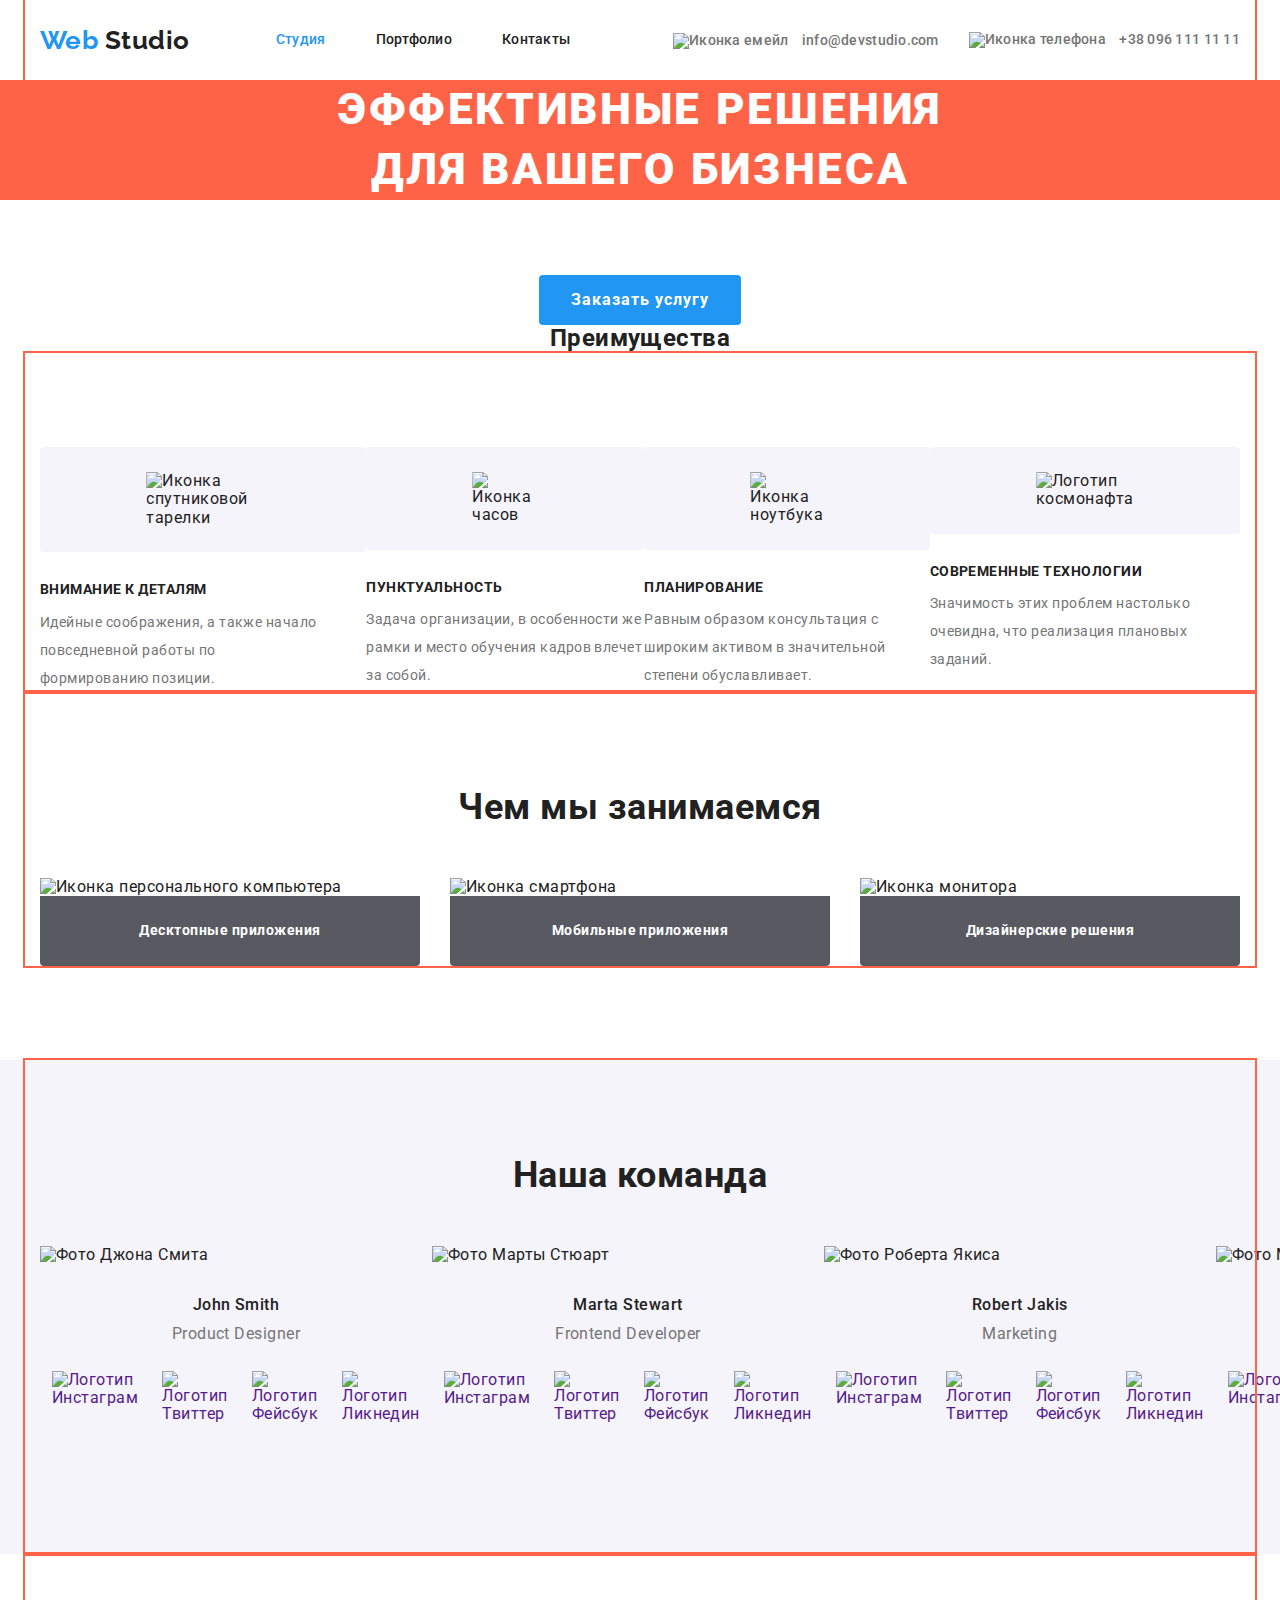
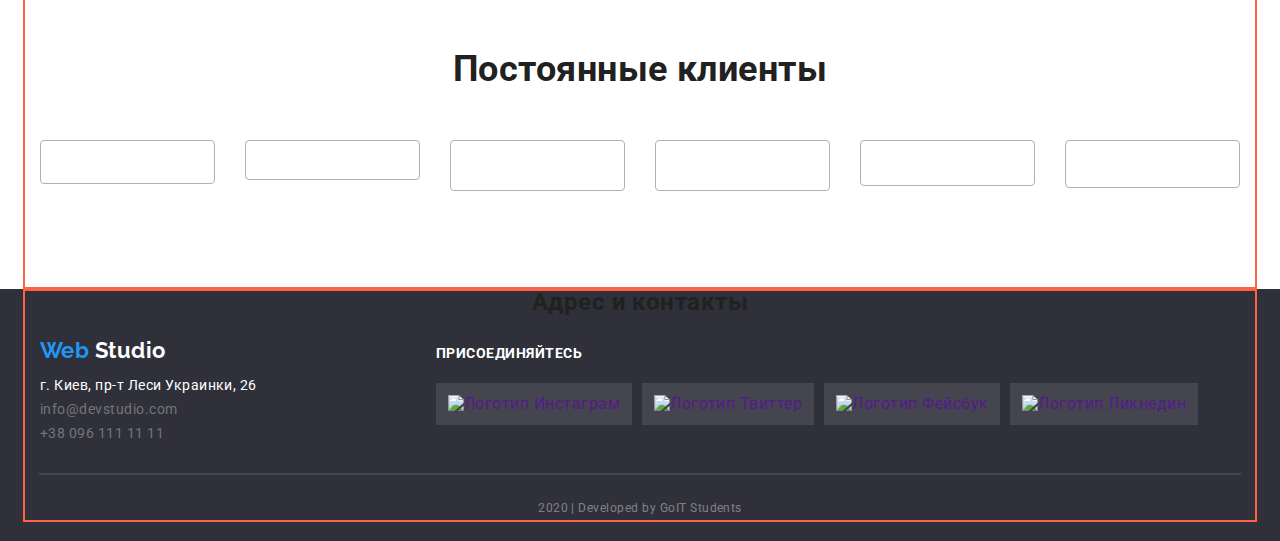
==== index.html @ 9bb1bed6 "отправил ментору на проверку" ====
<!DOCTYPE html>
<html lang="ru">
<head>
    <meta charset="UTF-8">
    <meta name="viewport" content="width=device-width, initial-scale=1.0">
    <title>Document</title>
    <link href="https://fonts.googleapis.com/css2?family=Raleway:wght@500&family=Roboto:wght@400;500;700;900&display=swap" rel="stylesheet">
    <link rel="stylesheet" href="https://cdnjs.cloudflare.com/ajax/libs/modern-normalize/0.6.0/modern-normalize.min.css">
    <link rel="stylesheet" href="./css/style.css">
</head>
<body>
    <header>
        <div class="container">
            <nav class="nav">
                <a href="./index.html"><span class="first-name">Web</span><span class="last-name"> Studio</span></a>
                <ul class="nav-link">
                    <li class="item"><a href="" class="title current">Студия</a></li>
                    <li class="item"><a href="./portfolio.html" class="title">Портфолио</a></li>
                    <li class="item"><a href="" class="title">Контакты</a></li>
                </ul>
                <ul class="nav-contacts">
                    <li class="item"><a href="mailto:info@devstudio.com" class="link"><img src="./images/mail.svg" alt="Иконка емейл" class="image"> info@devstudio.com</a></li>
                    <li class="item"><a href="tel:+380961111111" class="link"><img src="./images/phone.svg" alt="Иконка телефона" class="image"> +38 096 111 11 11</a></li>
                </ul>
            </nav>
        </div>
    </header>   
    <main>
        <section class="hero">
            <h1 class="title">Эффективные решения<br>для вашего бизнеса</h1>
            <a href="" class="link">Заказать услугу</a>
        </section>
        
        <section>
            <!--Скрытый заголовок-->
            <h2>Преимущества</h2>
            <div class="container">
                <ul class="advantages">
                    <li class="advantages-element">
                        <div class="advantages-content">
                            <img src="./images/satellite-dish.svg " alt="Иконка спутниковой тарелки">
                            <h3 class="advantages-title">Внимание к деталям</h3>
                            <p class="advantages-description">Идейные соображения, а также начало повседневной работы по формированию позиции.</p>
                        </div>
                    </li>
                    <li class="advantages-element">
                        <div class="advantages-content">
                            <img src="./images/clock.svg" alt="Иконка часов">
                            <h3 class="advantages-title">Пунктуальность</h3>
                            <p class="advantages-description">Задача организации, в особенности же рамки и место обучения кадров влечет за собой.</p>
                        </div>
                    </li>
                    <li class="advantages-element">
                        <div class="advantages-content">
                            <img src="./images/computer.svg" alt="Иконка ноутбука">
                            <h3 class="advantages-title">Планирование</h3>
                            <p class="advantages-description">Равным образом консультация с широким активом в значительной степени обуславливает.</p>
                        </div>
                    </li>
                    <li class="advantages-element">
                        <div class="advantages-content">
                            <img src="./images/cosmonaut.svg" alt="Логотип космонафта">
                            <h3 class="advantages-title">Современные технологии</h3>
                            <p class="advantages-description">Значимость этих проблем настолько очевидна, что реализация плановых заданий.</p>
                        </div>
                    </li>          
                </ul>
            </div>
        </section>
        
        <section>
            <div class="container">
                <h2 class="title-section">Чем мы занимаемся</h2>
                <ul class="benefit">
                    <li>
                        <img src="./images/desktop.png" alt="Иконка персонального компьютера" width="380">
                        <h3 class="capabilities">Десктопные приложения</h3>
                    </li>
                    <li>
                        <img src="./images/smartphone.png" alt="Иконка смартфона" width="380">
                        <h3 class="capabilities">Мобильные приложения</h3>
                    </li>
                    <li>
                        <img src="./images/display.png" alt="Иконка монитора" width="380">
                        <h3 class="capabilities">Дизайнерские решения</h3>
                    </li>
                </ul>
            </div>
            
        </section>

        <section class="team">
            <div class="container">
                <h2 class="title-section">Наша команда</h2>
                <ul class="team-flex">
                    <li>
                        <img src="./images/John.png" alt="Фото Джона Смита" width="278" class="team-photo">
                        <h3 lang="en" class="title">John Smith</h3>
                        <p lang="en">Product Designer</p>
                        <ul class="social-links">
                            <li><a href="" class="logo"><img src="./images/instagram.svg" alt="Логотип Инстаграм"></a></li>
                            <li><a href=""><img src="./images/Twitter.svg" alt="Логотип Твиттер"></a></li>
                            <li><a href=""><img src="./images/Facebook.svg" alt="Логотип Фейсбук"></a></li>
                            <li><a href=""><img src="./images/linkedin.svg" alt="Логотип Ликнедин"></a></li>
                        </ul>                
                    </li>
                    <li>
                        <img src="./images/Marta.png" alt="Фото Марты Стюарт" width="278" class="team-photo">
                        <h3 lang="en" class="title">Marta Stewart</h3>
                        <p lang="en">Frontend Developer</p>
                        <ul class="social-links">
                            <li><a href=""><img src="./images/instagram.svg" alt="Логотип Инстаграм"></a></li>
                            <li><a href=""><img src="./images/Twitter.svg" alt="Логотип Твиттер"></a></li>
                            <li><a href=""><img src="./images/Facebook.svg" alt="Логотип Фейсбук"></a></li>
                            <li><a href=""><img src="./images/linkedin.svg" alt="Логотип Ликнедин"></a></li>
                        </ul>
                    </li>
                    <li>
                        <img src="./images/Robert.png" alt="Фото Роберта Якиса" width="278" class="team-photo">
                        <h3 lang="en" class="title">Robert Jakis</h3>
                        <p lang="en">Marketing</p>
                        <ul class="social-links">
                            <li><a href=""><img src="./images/instagram.svg" alt="Логотип Инстаграм"></a></li>
                            <li><a href=""><img src="./images/Twitter.svg" alt="Логотип Твиттер"></a></li>
                            <li><a href=""><img src="./images/Facebook.svg" alt="Логотип Фейсбук"></a></li>
                            <li><a href=""><img src="./images/linkedin.svg" alt="Логотип Ликнедин"></a></li>
                        </ul>
                    </li>
                    <li>
                        <img src="./images/Martin.png" alt="Фото Мартина До" width="278" class="team-photo">
                        <h3 lang="en" class="title">Martin Doe</h3>
                        <p lang="en">UI Designer</p>
                        <ul class="social-links">
                            <li><a href=""><img src="./images/instagram.svg" alt="Логотип Инстаграм"></a></li>
                            <li><a href=""><img src="./images/Twitter.svg" alt="Логотип Твиттер"></a></li>
                            <li><a href=""><img src="./images/Facebook.svg" alt="Логотип Фейсбук"></a></li>
                            <li><a href=""><img src="./images/linkedin.svg" alt="Логотип Ликнедин"></a></li>
                        </ul>
                    </li>
                </ul>
            </div>
            
        </section>

        <section>
            <div class="container">
                <h2 class="title-section">Постоянные клиенты</h2>
                <ul class="partners">
                    <li><a href=""><img src="./images/partners/ya&co.svg" alt="" class="yaco"></a></li>
                    <li><a href=""><img src="./images/partners/tagline_co.svg" alt="" class="tagline"></a></li>
                    <li><a href=""><img src="./images/partners/company.svg" alt="" class="company"></a></li>
                    <li><a href=""><img src="./images/partners/foster_peters.svg" alt="" class="foster"></a></li>
                    <li><a href=""><img src="./images/partners/brand.svg" alt="" class="brand"></a></li>
                    <li><a href=""><img src="./images/partners/tag_line_co.svg" alt="" class="tag-line"></a></li>
                </ul>
            </div>
        </section>
    </main>

    <footer>
        <div class="container footer">
            <!--Скрытый заголовок-->
            <h2>Адрес и контакты</h2>
            <section class="footer-flex">
                <div>
                    <a href="./index.html" class="footer-logo"><span class="first-name-logo">Web</span><span class="last-name-logo"> Studio</span></a>
                    <address class="contacts">
                        <p>г. Киев, пр-т Леси Украинки, 26</p>
                        <ul>
                            <li><a href="mailto:info@devstudio.com">info@devstudio.com</a></li>
                            <li><a href="tel:+380961111111">+38 096 111 11 11</a></li>
                        </ul>         
                    </address>
                </div>

                <div>
                    <h2 class="join">присоединяйтесь</h2>
                    <ul class="social-links-footer">
                        <li class="social-logo"><a href="" class="join-link"><img src="./images/social-links-white/instagram-white.svg" alt="Логотип Инстаграм" class="join-photo"></a></li>
                        <li class="social-logo"><a href="" class="join-link"><img src="./images/social-links-white/twitter-white.svg" alt="Логотип Твиттер" class="join-photo"></a></li>
                        <li class="social-logo"><a href="" class="join-link"><img src="./images/social-links-white/facebook-white.svg" alt="Логотип Фейсбук" class="join-photo"></a></li>
                        <li class="social-logo"><a href="" class="join-link"><img src="./images/social-links-white/linkedin-white.svg" alt="Логотип Ликнедин" class="join-photo"></a></li>
                    </ul>
                </div>
                
            </section>
            <div class="line"></div>
            <p class="developers">2020 | Developed by GoIT Students</p>
        </div>
    </footer>
  
</body>
</html>
---- css/style.css ----
/* primary text color #212121 */

/* secondary color #757575 */

/* third-text-color: Hero, advantages, section H2 what we do, footer <p>, adress only <p>, social links when :hover - #FFFFFF */

/* link color #2196F3 */

/* footer adress ul li - rgba(255, 255, 255, 0.6); */

/* 2020 | Developed by GoIT Students - rgba(255, 255, 255, 0.4); */

/* bcg логотипов с раздела преимущества #F5F4FA; */

:root{
    --primary-text-color: #212121;
    --secondary-text-color: #757575;
    --third-text-color: #FFFFFF;
    --link-color: #2196F3;
    --developers-color: rgba(255, 255, 255, 0.4);
    --resources-portfolio-color: #F5F4FA;
    --benefit-capabilities-color: rgba(47, 48, 58, 0.8);
    --border-partners-company-color: #AFB1B8;
    --line-developers-color: rgba(255, 255, 255, 0.1);
    --header-line-color: #ECECEC;
}

body{
    color: var(--primary-text-color);
    background-color: var(--third-text-color);
    font-family: Roboto, sans-serif;
    letter-spacing: 0.03em;
    font-style: normal;
    font-weight: 400;
}

.container {
    margin-left: auto;
    margin-right: auto;
    width: 1230px;
    padding-left: 15px;
    padding-right: 15px;
    outline: 2px solid tomato;
  }

a{
    text-decoration: none;
}
li {
    list-style-type: none; /* Убираем маркеры */
}

/* Логотип */
span.first-name,
span.last-name{
    color: var(--link-color);
    font-family: Raleway, sans-serif;
    font-weight: 700;
    font-size: 26px;
    line-height: 1.19;
}

span.last-name{
    color: var(--primary-text-color);
    margin-right: 86px;
}

/* Верхняя панель перехода по ссылкам внутри сайта */
.nav-link{
    padding: 0;
    margin: 0;
}

.nav{
    display: flex;
    align-items: center;
} 

.nav-link{
    display: flex;
}

.nav-link .item + .item{
    margin-left: 50px;
}

.nav-link .title{
    display: block;
    padding-top: 32px;
    padding-bottom: 32px;
}

.nav-link .title,
.nav-contacts .link{
    display: inline-block;
    margin-bottom: 0px;

    color: inherit;  
    font-weight: 500;
    font-size: 14px;
    line-height: 1.14;
    letter-spacing: 0.02em;
}

.nav-link .title:hover,
.nav-link .title:focus{
    color: var(--link-color);
}

.nav-link .current{
    color: var(--link-color);
}
/* Верхняя панель отправки мейла и телефонного звонка */
.nav-contacts{
    display: flex;    
    padding: 0;
    margin: 0;
    margin-left: auto;
    align-items: center;
}

.nav-contacts .item + .item{
    display: flex;
    margin-left: 30px;
    align-items: center;
}

.nav-contacts .image{
    vertical-align: middle;
    margin-right: 10px;
}

.nav-contacts .link{
    color: var(--secondary-text-color); 
}

.nav-contacts .link:hover,
.nav-contacts .link:focus{
    color: var(--link-color);
}

/* Заглавие сайта - HERO */
.hero{
    text-align: center;
}
.hero .title{
    margin-top: 0;

    color: var(--third-text-color);
    font-weight: 900;
    font-size: 44px;
    line-height: 1.36;
    letter-spacing: 0.06em;
    text-transform: uppercase;
    background-color: tomato;
}

.hero .link{
    display: inline-block;
    margin-top: 46px;
    margin-bottom: 0px;
    padding: 10px 32px;

    background-color: var(--link-color);
    border-radius: 4px;
    color: var(--third-text-color);
    font-weight: 700;
    font-size: 16px;
    line-height: 1.88;
    letter-spacing: 0.06em;
    min-width: 200px;
}

/* Преимущества */
.advantages{
    display: flex;
    justify-content: space-between;
}

.advantages-element{
    display: flex;
    text-align: left;
    margin-top: 94px;
    margin-bottom: 0px;
}

h2, .advantages{
    padding: 0;
    margin: 0;
    text-align: center;
}

.advantages img{
    display: block;
    background-color: #F5F4FA;
    border-radius: 4px;
    min-width: 278px;
    padding: 25px 106.34px;
}

.advantages img:hover,
.advantages img:focus{
    background-color: var(--link-color);
}

.advantages-title{
    font-weight: 700;
    font-size: 14px;
    line-height: 1.14;
    text-transform: uppercase;
    margin-top: 30px;
    margin-bottom: 0px;
}

.advantages-description{
    color: var(--secondary-text-color);
    width: 278px;
    font-size: 14px;
    line-height: 2;
    margin-top: 10px;
    margin-bottom: 0px;
}

/* Чем мы занимаемся */
.benefit, .benefit h3{
    padding: 0;
    margin: 0;
}

.title-section{
    font-weight: 700;
    font-size: 36px;
    line-height: 1.17;
    padding-top: 94px;
    margin-bottom: 0px;
    margin-left: auto;
    margin-right: auto;
    text-align: center;
}

.benefit{
    display: flex;
    justify-content: space-between;
}

.benefit img{
    display: block;
    margin-top: 50px;
    margin-bottom: 0px;
}

.benefit .capabilities{
    color: var(--third-text-color);
    font-weight: 700;
    font-size: 14px;
    line-height: 1.14;
    text-align: center;
    /* text-transform: uppercase; */
    background-color: var(--benefit-capabilities-color);
    border-radius: 0px 0px 4px 4px;
    display: inline-block;
    min-width: 380px;  
    padding: 27px 88px;  
}

/* Наша команда */

/*.title-section,*/ .team ul, .team .title, .team p{
    padding: 0;
    margin: 0;
}

.team{
    margin-top: 94px;
    background-color: var(--resources-portfolio-color);
}

.team-flex{
    display: flex;
    justify-content: space-between;
}

.team .team-photo{
    margin-top: 50px;
    margin-bottom: 0px;
}

.team .title{
    font-weight: 500;
    font-size: 16px;
    line-height: 1.19;
    text-align: center;
    margin-top: 30px;
    margin-bottom: 0px;
}

.team p{
    color: var(--secondary-text-color);
    font-size: 16px;
    line-height: 1.19;
    text-align: center;
    margin-top: 10px;
    margin-bottom: 0px;
}

/* Наша команда в соц.сетях */
.social-links > li{
    margin-bottom: 118px;
}

.social-links img{
    padding: 12px;
    margin-top: 16px;
}

.social-links{
    display: flex;
    justify-content: space-evenly;
}

.social-links img:hover,
.social-links img:focus{
    background-color: var(--link-color);
}

/* Постоятнные клиенты */
.partners, .partners a{
    padding: 0;
    margin: 0;
}

.partners{
    display: flex;
    justify-content: space-between;
}

.partners img{
    border: 1px solid var(--border-partners-company-color);
    border-radius: 4px;
    min-width: 175px;
    margin-top: 50px;
    margin-bottom: 94px;
}
.partners .yaco{
    padding: 21px 65px;
}
.partners .tagline{
    padding: 19px 68px;
}
.partners .company{
    padding: 24px 71px 24.73px 63px;
}
.partners .foster{
    padding: 25px 46px 24.28px 47px;
}
.partners .brand{
    padding: 22px 58px;
}
.partners .tag-line{
    padding: 23px 43px;
}

.partners img:hover,
.partners img:focus{
    background-color: var(--link-color);
}

/* portfolio */
.resources{
    display: flex;
    justify-content: center;
    margin: 0;
    padding: 0;
    margin-top: 30px;
}

button{
    margin-right: 8px;
}

.resources button{
    font-family: Roboto;
    font-style: normal;
    font-weight: 500;
    font-size: 16px;
    line-height: 1.63;
    text-align: center;
    letter-spacing: 0.03em;
    border: 0px;
    min-width: 73px;
    padding: 6px 22px;
}

.resources button:hover,
.resources button:focus{
    color: var(--third-text-color);
}

.works{
    padding-bottom: 114px;
}

.portfolio{
    display: flex;
    flex-wrap: wrap;
    justify-content: space-between;
    padding: 0;
    margin: 0;
}

.portfolio-elements, .portfolio-elements > img{
    display: block;
} 

.portfolio{
    /* margin-top: 50px; */
    margin-top: 23px;
    margin-bottom: 0px;
}

.portfolio img{
    margin-top: 50px;
    margin-bottom: 0px;
}

.portfolio h2{
    color: var(--primary-text-color);
    font-weight: 700;
    font-size: 18px;
    line-height: 2;
    letter-spacing: 0.06em;
    text-align: left;
    margin-top: 20px;
    margin-bottom: 0px;
    padding-left: 24px;
}

.portfolio .text{
    color: var(--third-text-color);
    text-align: left;
    width: 332px;
    font-size: 18px;
    line-height: 1.56;
    padding: 0;
    margin: 0;
    padding-left: 24px;
}

.portfolio .product{
    color: var(--secondary-text-color);
    font-size: 16px;
    line-height: 1.86;
    text-align: left;
    margin-top: 4px;
    margin-bottom: 0px;
    padding-left: 24px;
}

.hidden{
    padding: 0;
    margin: 0;
    text-align: center;
}

/* footer */
.contacts > ul{
    padding: 0;
    margin: 0;
}

.footer-flex{
    display: flex;
}

footer{
    background-color: #2F303A;
    padding-bottom: 21px;
}

.container-footer{
    margin-top: 94px;
    margin-bottom: 0px;
}

.footer-logo{
    display: block;
    /* margin-top: 48px; */
    margin-top: 21px;
}

.first-name-logo,
.last-name-logo{
    color: var(--link-color);
    font-family: Raleway, sans-serif;
    font-weight: 700;
    font-size: 22px;
    line-height: 1.18;
    margin-bottom: 0px;
}

.last-name-logo{
    color: var(--third-text-color);
}

.contacts > p{
    color: var(--third-text-color);
    font-size: 14px;
    line-height: 1.71;
    font-style: normal;
    margin-top: 10px;
    margin-bottom: 0px;
}

.contacts a{
    /* display: inline-block; */
    margin-top: 9px;
    margin-bottom: 0px;

    color: var(--secondary-text-color);
    font-size: 14px;
    line-height: 1.71;
    font-style: normal;
}

.join{
    /* margin-top: 56px; */
    margin-top: 29px; 
    margin-bottom: 0px;
    margin-left: 179px;

    color: var(--third-text-color);
    font-weight: 700;
    font-size: 14px;
    line-height: 1.14;
    text-transform: uppercase;
    text-align: left;
}

.line{
    display: inline-block;
    margin-top: 28px;
    margin-left: auto;
    margin-right: auto;
    width: 1200px;
    outline: 1px solid var(--line-developers-color);
}

.developers{
    color: var(--developers-color);
    font-size: 12px;
    line-height: 2;
    text-align: center;
    margin-top: 18px;
    margin-bottom: 0;
}

.join-photo{
    padding: 12px;
    margin-top: 21px;
}

footer .join-photo:hover,
footer .join-photo:focus{
    background-color: var(--link-color);
}
/* 
.header-line{
    display: inline-block;
    border: 1px solid var(--header-line-color);
    margin-top: 33px;
} */

.social-links-footer{
    display: flex;
    margin: 0;
    margin-left: 179px;
    padding: 0;
}

.social-logo{
    margin-right: 10px;
}

.social-logo:last-child {
    margin-right: 0;
  }

.join-photo{
    background-color: var(--line-developers-color);
}
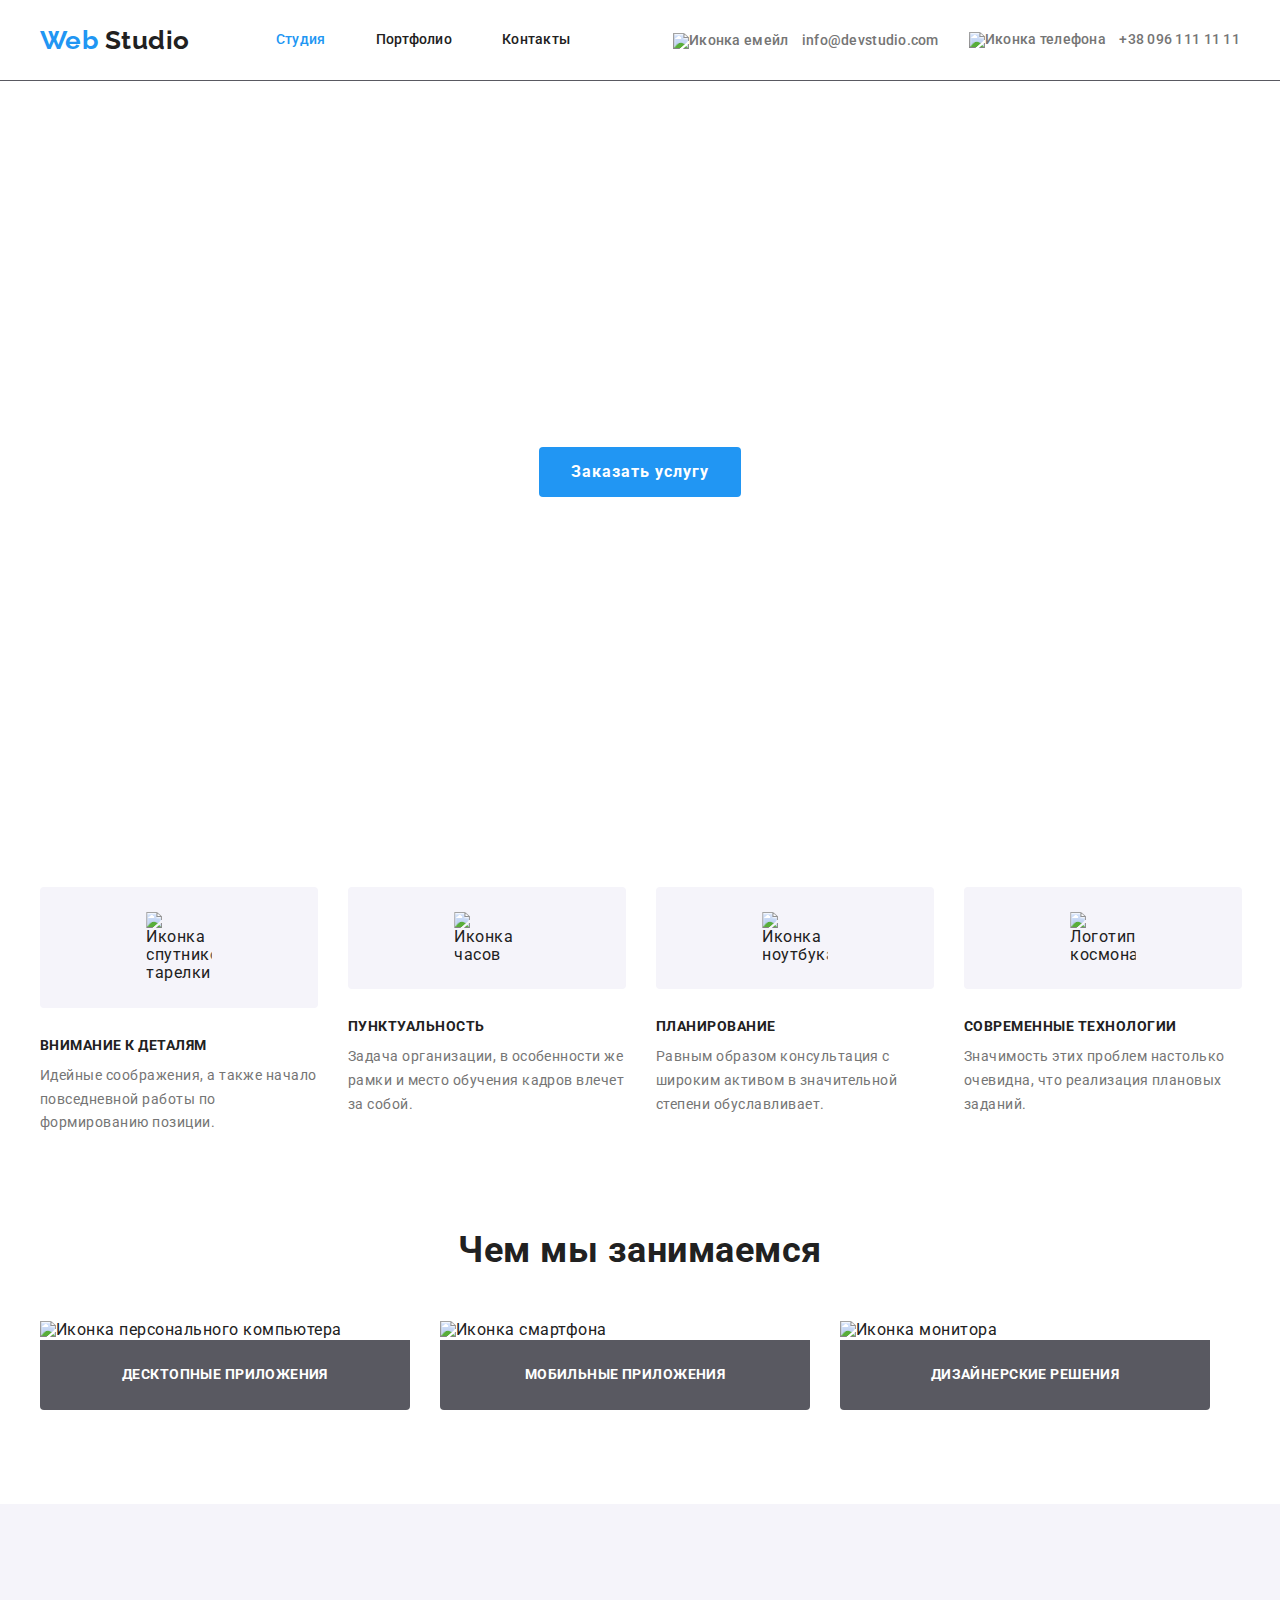
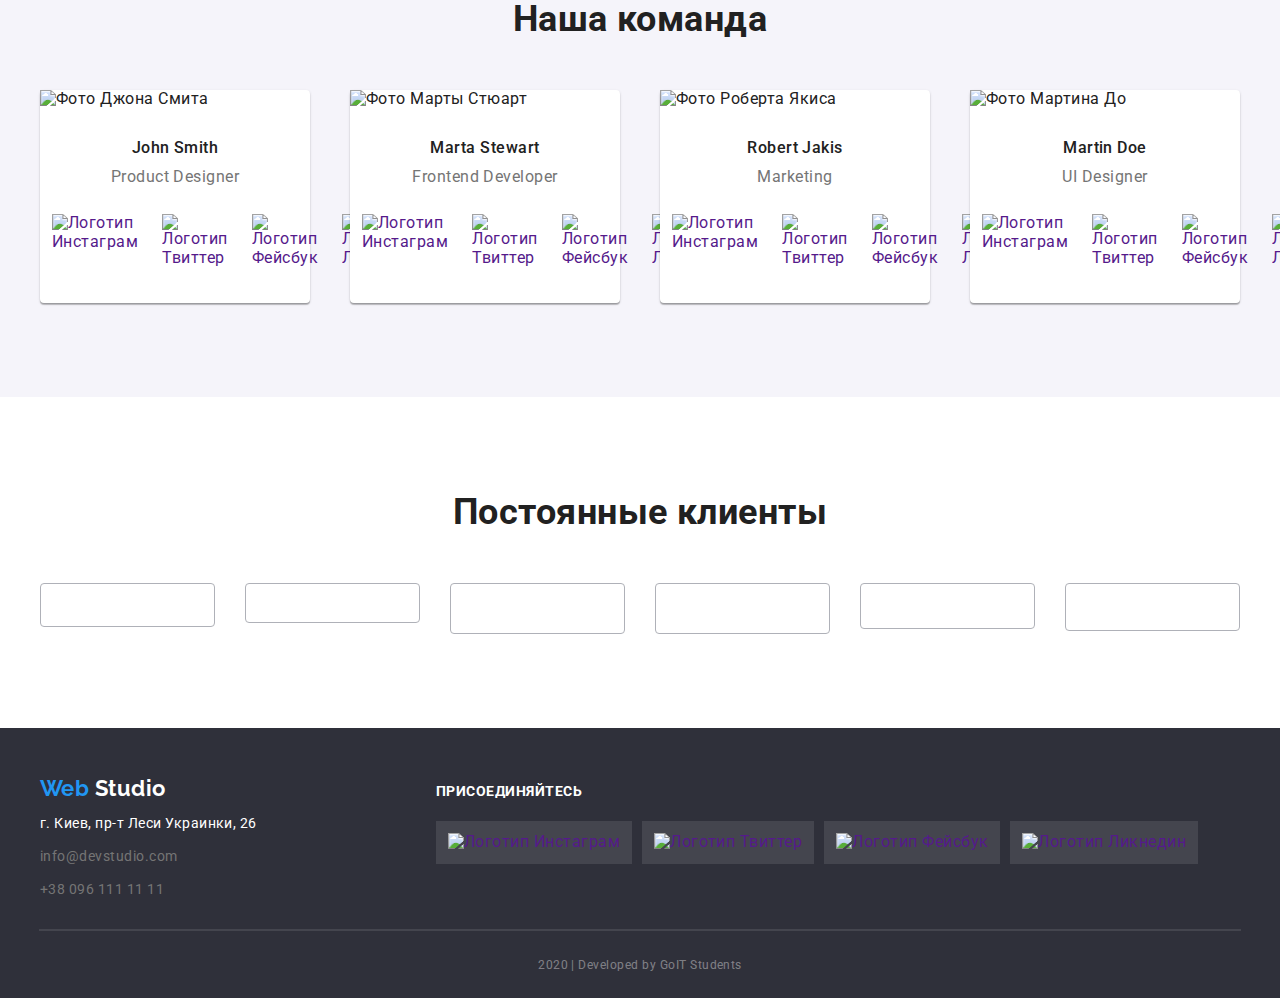
==== commit 8737f376: "немного доделал правки" ====
--- a/index.html
+++ b/index.html
@@ -12,7 +12,7 @@
     <header>
         <div class="container">
             <nav class="nav">
-                <a href="./index.html"><span class="first-name">Web</span><span class="last-name"> Studio</span></a>
+                <a href="./index.html" class="nav-logo"><span class="first-name">Web</span><span class="last-name"> Studio</span></a>
                 <ul class="nav-link">
                     <li class="item"><a href="" class="title current">Студия</a></li>
                     <li class="item"><a href="./portfolio.html" class="title">Портфолио</a></li>
@@ -27,13 +27,13 @@
     </header>   
     <main>
         <section class="hero">
-            <h1 class="title">Эффективные решения<br>для вашего бизнеса</h1>
+            <h1 class="title">Эффективные решения для вашего бизнеса</h1>
             <a href="" class="link">Заказать услугу</a>
         </section>
         
         <section>
             <!--Скрытый заголовок-->
-            <h2>Преимущества</h2>
+            <h2 class="hidden">Преимущества</h2>
             <div class="container">
                 <ul class="advantages">
                     <li class="advantages-element">
@@ -69,19 +69,19 @@
         </section>
         
         <section>
-            <div class="container">
+            <div class="container employment-section">
                 <h2 class="title-section">Чем мы занимаемся</h2>
                 <ul class="benefit">
-                    <li>
-                        <img src="./images/desktop.png" alt="Иконка персонального компьютера" width="380">
+                    <li class="benefit-item">
+                        <img src="./images/desktop.png" alt="Иконка персонального компьютера" width="370">
                         <h3 class="capabilities">Десктопные приложения</h3>
                     </li>
-                    <li>
-                        <img src="./images/smartphone.png" alt="Иконка смартфона" width="380">
+                    <li class="benefit-item">
+                        <img src="./images/smartphone.png" alt="Иконка смартфона" width="370">
                         <h3 class="capabilities">Мобильные приложения</h3>
                     </li>
-                    <li>
-                        <img src="./images/display.png" alt="Иконка монитора" width="380">
+                    <li class="benefit-item">
+                        <img src="./images/display.png" alt="Иконка монитора" width="370">
                         <h3 class="capabilities">Дизайнерские решения</h3>
                     </li>
                 </ul>
@@ -90,52 +90,52 @@
         </section>
 
         <section class="team">
-            <div class="container">
+            <div class="container employment-team">
                 <h2 class="title-section">Наша команда</h2>
                 <ul class="team-flex">
-                    <li>
-                        <img src="./images/John.png" alt="Фото Джона Смита" width="278" class="team-photo">
+                    <li class="team-flex-item">
+                        <img src="./images/John.png" alt="Фото Джона Смита" width="270" class="team-flex-photo">
                         <h3 lang="en" class="title">John Smith</h3>
                         <p lang="en">Product Designer</p>
                         <ul class="social-links">
-                            <li><a href="" class="logo"><img src="./images/instagram.svg" alt="Логотип Инстаграм"></a></li>
-                            <li><a href=""><img src="./images/Twitter.svg" alt="Логотип Твиттер"></a></li>
-                            <li><a href=""><img src="./images/Facebook.svg" alt="Логотип Фейсбук"></a></li>
-                            <li><a href=""><img src="./images/linkedin.svg" alt="Логотип Ликнедин"></a></li>
+                            <li><a href="" class="logo"><img src="./images/instagram.svg" alt="Логотип Инстаграм" class="logo-links"></a></li>
+                            <li><a href=""><img src="./images/Twitter.svg" alt="Логотип Твиттер" class="logo-links"></a></li>
+                            <li><a href=""><img src="./images/Facebook.svg" alt="Логотип Фейсбук" class="logo-links"></a></li>
+                            <li><a href=""><img src="./images/linkedin.svg" alt="Логотип Ликнедин" class="logo-links"></a></li>
                         </ul>                
                     </li>
-                    <li>
-                        <img src="./images/Marta.png" alt="Фото Марты Стюарт" width="278" class="team-photo">
+                    <li class="team-flex-item">
+                        <img src="./images/Marta.png" alt="Фото Марты Стюарт" width="270" class="team-flex-photo">
                         <h3 lang="en" class="title">Marta Stewart</h3>
                         <p lang="en">Frontend Developer</p>
                         <ul class="social-links">
-                            <li><a href=""><img src="./images/instagram.svg" alt="Логотип Инстаграм"></a></li>
-                            <li><a href=""><img src="./images/Twitter.svg" alt="Логотип Твиттер"></a></li>
-                            <li><a href=""><img src="./images/Facebook.svg" alt="Логотип Фейсбук"></a></li>
-                            <li><a href=""><img src="./images/linkedin.svg" alt="Логотип Ликнедин"></a></li>
-                        </ul>
+                            <li><a href="" class="logo"><img src="./images/instagram.svg" alt="Логотип Инстаграм" class="logo-links"></a></li>
+                            <li><a href=""><img src="./images/Twitter.svg" alt="Логотип Твиттер" class="logo-links"></a></li>
+                            <li><a href=""><img src="./images/Facebook.svg" alt="Логотип Фейсбук" class="logo-links"></a></li>
+                            <li><a href=""><img src="./images/linkedin.svg" alt="Логотип Ликнедин" class="logo-links"></a></li>
+                        </ul>           
                     </li>
-                    <li>
-                        <img src="./images/Robert.png" alt="Фото Роберта Якиса" width="278" class="team-photo">
+                    <li class="team-flex-item">
+                        <img src="./images/Robert.png" alt="Фото Роберта Якиса" width="270" class="team-flex-photo">
                         <h3 lang="en" class="title">Robert Jakis</h3>
                         <p lang="en">Marketing</p>
                         <ul class="social-links">
-                            <li><a href=""><img src="./images/instagram.svg" alt="Логотип Инстаграм"></a></li>
-                            <li><a href=""><img src="./images/Twitter.svg" alt="Логотип Твиттер"></a></li>
-                            <li><a href=""><img src="./images/Facebook.svg" alt="Логотип Фейсбук"></a></li>
-                            <li><a href=""><img src="./images/linkedin.svg" alt="Логотип Ликнедин"></a></li>
-                        </ul>
+                            <li><a href="" class="logo"><img src="./images/instagram.svg" alt="Логотип Инстаграм" class="logo-links"></a></li>
+                            <li><a href=""><img src="./images/Twitter.svg" alt="Логотип Твиттер" class="logo-links"></a></li>
+                            <li><a href=""><img src="./images/Facebook.svg" alt="Логотип Фейсбук" class="logo-links"></a></li>
+                            <li><a href=""><img src="./images/linkedin.svg" alt="Логотип Ликнедин" class="logo-links"></a></li>
+                        </ul>           
                     </li>
-                    <li>
-                        <img src="./images/Martin.png" alt="Фото Мартина До" width="278" class="team-photo">
+                    <li class="team-flex-item">
+                        <img src="./images/Martin.png" alt="Фото Мартина До" width="270" class="team-flex-photo">
                         <h3 lang="en" class="title">Martin Doe</h3>
                         <p lang="en">UI Designer</p>
                         <ul class="social-links">
-                            <li><a href=""><img src="./images/instagram.svg" alt="Логотип Инстаграм"></a></li>
-                            <li><a href=""><img src="./images/Twitter.svg" alt="Логотип Твиттер"></a></li>
-                            <li><a href=""><img src="./images/Facebook.svg" alt="Логотип Фейсбук"></a></li>
-                            <li><a href=""><img src="./images/linkedin.svg" alt="Логотип Ликнедин"></a></li>
-                        </ul>
+                            <li><a href="" class="logo" ><img src="./images/instagram.svg" alt="Логотип Инстаграм" class="logo-links"></a></li>
+                            <li><a href=""><img src="./images/Twitter.svg" alt="Логотип Твиттер" class="logo-links"></a></li>
+                            <li><a href=""><img src="./images/Facebook.svg" alt="Логотип Фейсбук" class="logo-links"></a></li>
+                            <li><a href=""><img src="./images/linkedin.svg" alt="Логотип Ликнедин" class="logo-links"></a></li>
+                        </ul>           
                     </li>
                 </ul>
             </div>
@@ -143,7 +143,7 @@
         </section>
 
         <section>
-            <div class="container">
+            <div class="container employment-partners">
                 <h2 class="title-section">Постоянные клиенты</h2>
                 <ul class="partners">
                     <li><a href=""><img src="./images/partners/ya&co.svg" alt="" class="yaco"></a></li>
@@ -160,9 +160,9 @@
     <footer>
         <div class="container footer">
             <!--Скрытый заголовок-->
-            <h2>Адрес и контакты</h2>
+            <h2 class="hidden">Адрес и контакты</h2>
             <section class="footer-flex">
-                <div>
+                <div class="footer-flex-block">
                     <a href="./index.html" class="footer-logo"><span class="first-name-logo">Web</span><span class="last-name-logo"> Studio</span></a>
                     <address class="contacts">
                         <p>г. Киев, пр-т Леси Украинки, 26</p>
@@ -173,7 +173,7 @@
                     </address>
                 </div>
 
-                <div>
+                <div class="footer-flex-block">
                     <h2 class="join">присоединяйтесь</h2>
                     <ul class="social-links-footer">
                         <li class="social-logo"><a href="" class="join-link"><img src="./images/social-links-white/instagram-white.svg" alt="Логотип Инстаграм" class="join-photo"></a></li>
--- a/css/style.css
+++ b/css/style.css
@@ -25,6 +25,16 @@
     --header-line-color: #ECECEC;
 }
 
+html {
+	box-sizing: border-box;
+}
+
+*,
+*::before,
+*::after {
+	box-sizing: inherit;
+}
+
 body{
     color: var(--primary-text-color);
     background-color: var(--third-text-color);
@@ -34,15 +44,20 @@
     font-weight: 400;
 }
 
+/*.title-section,*/ .team ul, .team .title, .team p, .logo, .join, .contacts > p{
+    padding: 0;
+    margin: 0;
+}
+
 .container {
     margin-left: auto;
     margin-right: auto;
     width: 1230px;
     padding-left: 15px;
     padding-right: 15px;
-    outline: 2px solid tomato;
-  }
-
+    /* outline: 2px solid tomato; */
+}
+  
 a{
     text-decoration: none;
 }
@@ -51,6 +66,10 @@
 }
 
 /* Логотип */
+.nav-logo{
+    margin-right: 86px;
+}
+
 span.first-name,
 span.last-name{
     color: var(--link-color);
@@ -62,10 +81,14 @@
 
 span.last-name{
     color: var(--primary-text-color);
-    margin-right: 86px;
 }
 
 /* Верхняя панель перехода по ссылкам внутри сайта */
+header{
+    border-bottom: 1px solid var(--benefit-capabilities-color);
+
+}
+
 .nav-link{
     padding: 0;
     margin: 0;
@@ -141,10 +164,18 @@
 
 /* Заглавие сайта - HERO */
 .hero{
+    padding-top: 200px;
+    padding-bottom: 296px;
     text-align: center;
 }
 .hero .title{
-    margin-top: 0;
+    margin: 0;
+    margin-bottom: 46px;
+
+    margin-left: auto;
+    margin-right: auto;
+    width: 646px;
+    align-content: center;
 
     color: var(--third-text-color);
     font-weight: 900;
@@ -152,12 +183,11 @@
     line-height: 1.36;
     letter-spacing: 0.06em;
     text-transform: uppercase;
-    background-color: tomato;
+    /* background-color: tomato; */
 }
 
 .hero .link{
     display: inline-block;
-    margin-top: 46px;
     margin-bottom: 0px;
     padding: 10px 32px;
 
@@ -173,28 +203,32 @@
 
 /* Преимущества */
 .advantages{
-    display: flex;
-    justify-content: space-between;
-}
-
-.advantages-element{
-    display: flex;
+    padding: 0;
+    margin: 0;
+    display: flex;
+    padding-top: 94px;
+}
+
+.advantages-element, .benefit-item{
     text-align: left;
-    margin-top: 94px;
-    margin-bottom: 0px;
+    /* padding: 0; */
+    margin-right: 30px;
+}
+
+.advantages-element:last-child, .benefit-item:last-child{
+    margin-right: 0px;
 }
 
 h2, .advantages{
-    padding: 0;
-    margin: 0;
     text-align: center;
 }
 
 .advantages img{
     display: block;
-    background-color: #F5F4FA;
+    margin-bottom: 30px;
+    background-color: var(--resources-portfolio-color);
     border-radius: 4px;
-    min-width: 278px;
+    max-width: 278px;
     padding: 25px 106.34px;
 }
 
@@ -208,115 +242,149 @@
     font-size: 14px;
     line-height: 1.14;
     text-transform: uppercase;
-    margin-top: 30px;
-    margin-bottom: 0px;
+    margin: 0;
+    margin-bottom: 10px;
 }
 
 .advantages-description{
+    margin: 0;
     color: var(--secondary-text-color);
     width: 278px;
     font-size: 14px;
-    line-height: 2;
-    margin-top: 10px;
+    line-height: 1.7;
     margin-bottom: 0px;
 }
 
 /* Чем мы занимаемся */
-.benefit, .benefit h3{
-    padding: 0;
-    margin: 0;
+.employment{
+    padding-top: 94px;
+    padding-bottom: 94px;
+    margin-bottom: 94px;
 }
 
 .title-section{
+    margin: 0;
+    margin-bottom: 50px;
+    margin-left: auto;
+    margin-right: auto;
+
     font-weight: 700;
     font-size: 36px;
     line-height: 1.17;
+    text-align: center;
+}
+
+.benefit, .capabilities{
+    padding: 0;
+    margin: 0;
+}
+
+.benefit{
+    display: flex;
+    /* justify-content: space-between; */
+}
+
+.employment-section{
     padding-top: 94px;
-    margin-bottom: 0px;
-    margin-left: auto;
-    margin-right: auto;
-    text-align: center;
-}
-
-.benefit{
-    display: flex;
-    justify-content: space-between;
-}
-
-.benefit img{
-    display: block;
-    margin-top: 50px;
-    margin-bottom: 0px;
-}
-
-.benefit .capabilities{
+    padding-bottom: 94px;
+    /* margin-bottom: 94px; */
+}
+
+.benefit-item img{
+    display: block;
+    margin-bottom: 0px;
+    /* min-width: auto; */
+}
+
+.benefit-item .capabilities{
+    display: block;
+    padding: 27px 82px;
+    
     color: var(--third-text-color);
     font-weight: 700;
     font-size: 14px;
     line-height: 1.14;
-    text-align: center;
-    /* text-transform: uppercase; */
+    height: 70px;
+    text-align: center;
+    text-transform: uppercase;
     background-color: var(--benefit-capabilities-color);
     border-radius: 0px 0px 4px 4px;
-    display: inline-block;
-    min-width: 380px;  
-    padding: 27px 88px;  
+/* 
+    max-width: 380px; */
+    
+    letter-spacing: 0.03em;
 }
 
 /* Наша команда */
 
-/*.title-section,*/ .team ul, .team .title, .team p{
-    padding: 0;
-    margin: 0;
-}
-
 .team{
-    margin-top: 94px;
     background-color: var(--resources-portfolio-color);
 }
 
+.logo-links{
+    padding: 12px;
+}
+
+.employment-team{
+    padding-top: 94px;
+    padding-bottom: 94px;
+}
+
+
 .team-flex{
     display: flex;
     justify-content: space-between;
-}
-
-.team .team-photo{
-    margin-top: 50px;
-    margin-bottom: 0px;
-}
-
-.team .title{
+    max-width: auto;
+}
+
+.team-flex-item{
+    background-color: var(--third-text-color);
+    box-shadow: 0px 2px 1px rgba(0, 0, 0, 0.2), 0px 1px 1px rgba(0, 0, 0, 0.14), 0px 1px 3px rgba(0, 0, 0, 0.12);
+    border-radius: 4px;
+    padding-bottom: 24px;
+    max-width: 270px;
+}
+
+.team-flex-photo{
+    margin-bottom: 30px;
+}
+
+.team-flex .title{
     font-weight: 500;
     font-size: 16px;
     line-height: 1.19;
     text-align: center;
-    margin-top: 30px;
-    margin-bottom: 0px;
-}
-
-.team p{
+    margin-bottom: 10px;
+}
+
+.team-flex-item p{
     color: var(--secondary-text-color);
     font-size: 16px;
     line-height: 1.19;
     text-align: center;
-    margin-top: 10px;
-    margin-bottom: 0px;
+    margin-bottom: 16px;
 }
 
 /* Наша команда в соц.сетях */
-.social-links > li{
-    margin-bottom: 118px;
-}
-
+/* .social-links{
+    margin-top: 16px;
+} */
 .social-links img{
-    padding: 12px;
-    margin-top: 16px;
+    display: block;
 }
 
 .social-links{
     display: flex;
     justify-content: space-evenly;
 }
+
+.logo{
+    display: block;
+}
+
+/* .social-links > li{
+    padding-bottom: 16px;
+} */
 
 .social-links img:hover,
 .social-links img:focus{
@@ -324,6 +392,11 @@
 }
 
 /* Постоятнные клиенты */
+.employment-partners{
+    padding-top: 94px;
+    margin-bottom: 94px;
+}
+
 .partners, .partners a{
     padding: 0;
     margin: 0;
@@ -332,32 +405,44 @@
 .partners{
     display: flex;
     justify-content: space-between;
+    /* padding-bottom: 94px; */
 }
 
 .partners img{
     border: 1px solid var(--border-partners-company-color);
     border-radius: 4px;
     min-width: 175px;
-    margin-top: 50px;
-    margin-bottom: 94px;
-}
+    /* margin-top: 50px;
+    margin-bottom: 94px; */
+}
+
+.partners .href{
+    display: block;
+}
+
 .partners .yaco{
     padding: 21px 65px;
+    display: block;
 }
 .partners .tagline{
     padding: 19px 68px;
+    display: block;
 }
 .partners .company{
     padding: 24px 71px 24.73px 63px;
+    display: block;
 }
 .partners .foster{
     padding: 25px 46px 24.28px 47px;
+    display: block;
 }
 .partners .brand{
     padding: 22px 58px;
+    display: block;
 }
 .partners .tag-line{
     padding: 23px 43px;
+    display: block;
 }
 
 .partners img:hover,
@@ -371,7 +456,7 @@
     justify-content: center;
     margin: 0;
     padding: 0;
-    margin-top: 30px;
+    margin-top: 93px;
 }
 
 button{
@@ -397,29 +482,33 @@
 }
 
 .works{
+    padding-top: 50px;
     padding-bottom: 114px;
 }
 
 .portfolio{
     display: flex;
     flex-wrap: wrap;
-    justify-content: space-between;
-    padding: 0;
-    margin: 0;
+    /* justify-content: space-between; */
+    padding: 0;
+    margin: 0;
+}
+.portfolio-links{
+    width: calc((100% - 30px * 2) / 3);
+    margin-right: 30px;
+    margin-top: 50px;
+}
+
+.portfolio-links:nth-child(3n){
+    margin-right: 0px;
 }
 
 .portfolio-elements, .portfolio-elements > img{
     display: block;
+    margin-right: 0px;
 } 
 
-.portfolio{
-    /* margin-top: 50px; */
-    margin-top: 23px;
-    margin-bottom: 0px;
-}
-
 .portfolio img{
-    margin-top: 50px;
     margin-bottom: 0px;
 }
 
@@ -436,6 +525,7 @@
 }
 
 .portfolio .text{
+    display: none;
     color: var(--third-text-color);
     text-align: left;
     width: 332px;
@@ -457,6 +547,7 @@
 }
 
 .hidden{
+    display: none;
     padding: 0;
     margin: 0;
     text-align: center;
@@ -470,6 +561,10 @@
 
 .footer-flex{
     display: flex;
+}
+
+.footer-flex-block{
+    margin-top: 48px;
 }
 
 footer{
@@ -478,14 +573,13 @@
 }
 
 .container-footer{
-    margin-top: 94px;
+    /* margin-top: 94px; */
     margin-bottom: 0px;
 }
 
 .footer-logo{
     display: block;
-    /* margin-top: 48px; */
-    margin-top: 21px;
+    margin-bottom: 10px;
 }
 
 .first-name-logo,
@@ -495,7 +589,6 @@
     font-weight: 700;
     font-size: 22px;
     line-height: 1.18;
-    margin-bottom: 0px;
 }
 
 .last-name-logo{
@@ -503,18 +596,19 @@
 }
 
 .contacts > p{
+    margin-bottom: 9px;
+
     color: var(--third-text-color);
     font-size: 14px;
     line-height: 1.71;
     font-style: normal;
-    margin-top: 10px;
-    margin-bottom: 0px;
-}
+}
+
 
 .contacts a{
-    /* display: inline-block; */
-    margin-top: 9px;
-    margin-bottom: 0px;
+    display: block;
+    margin-top: 0px;
+    /* margin-bottom: 9px; */
 
     color: var(--secondary-text-color);
     font-size: 14px;
@@ -522,9 +616,12 @@
     font-style: normal;
 }
 
+.contacts li:first-child{
+    margin-bottom: 9px;
+}
+
 .join{
-    /* margin-top: 56px; */
-    margin-top: 29px; 
+    padding-top: 8px;
     margin-bottom: 0px;
     margin-left: 179px;
 
@@ -555,8 +652,10 @@
 }
 
 .join-photo{
+    display: block;
     padding: 12px;
     margin-top: 21px;
+    background-color: var(--line-developers-color);
 }
 
 footer .join-photo:hover,
@@ -573,18 +672,19 @@
 .social-links-footer{
     display: flex;
     margin: 0;
+    padding: 0;
     margin-left: 179px;
-    padding: 0;
 }
 
 .social-logo{
+    display: block;
     margin-right: 10px;
 }
 
 .social-logo:last-child {
     margin-right: 0;
   }
-
-.join-photo{
-    background-color: var(--line-developers-color);
-}+/* 
+  .join-link{
+      display: block;
+  } */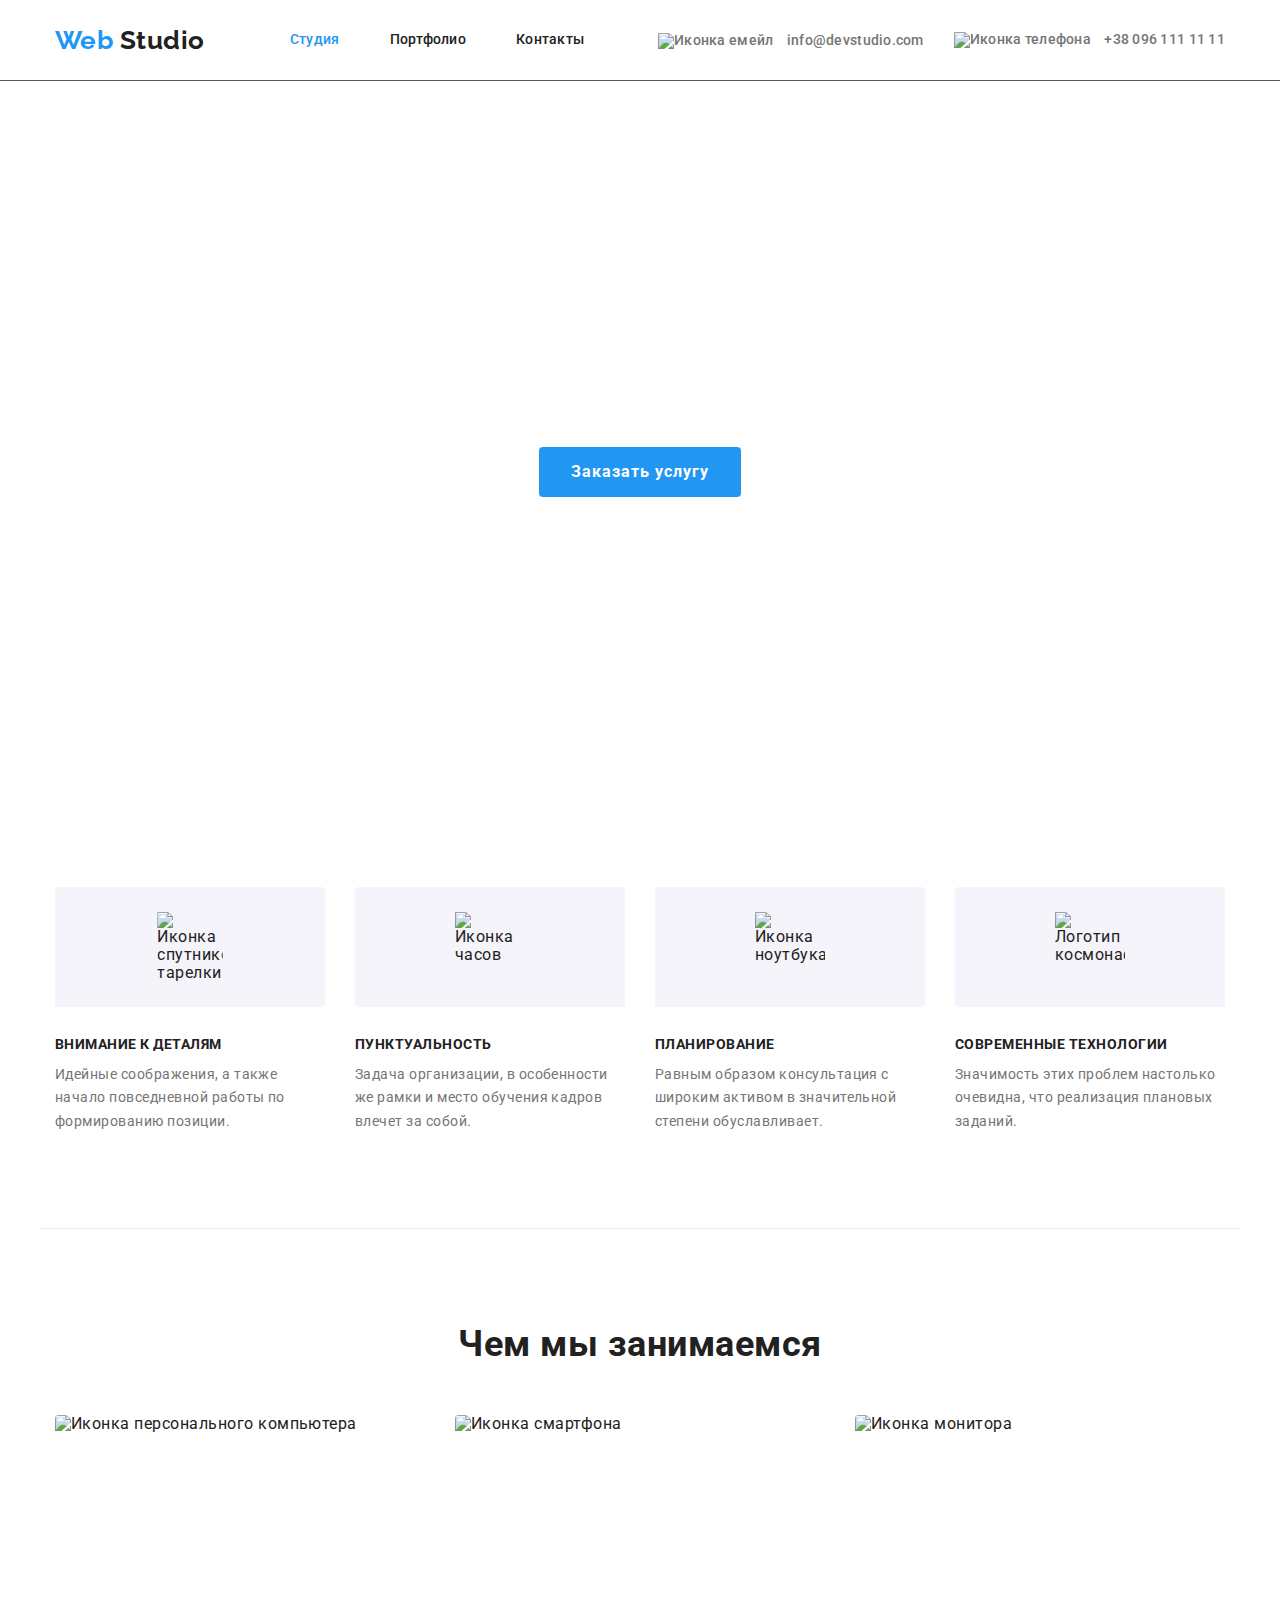
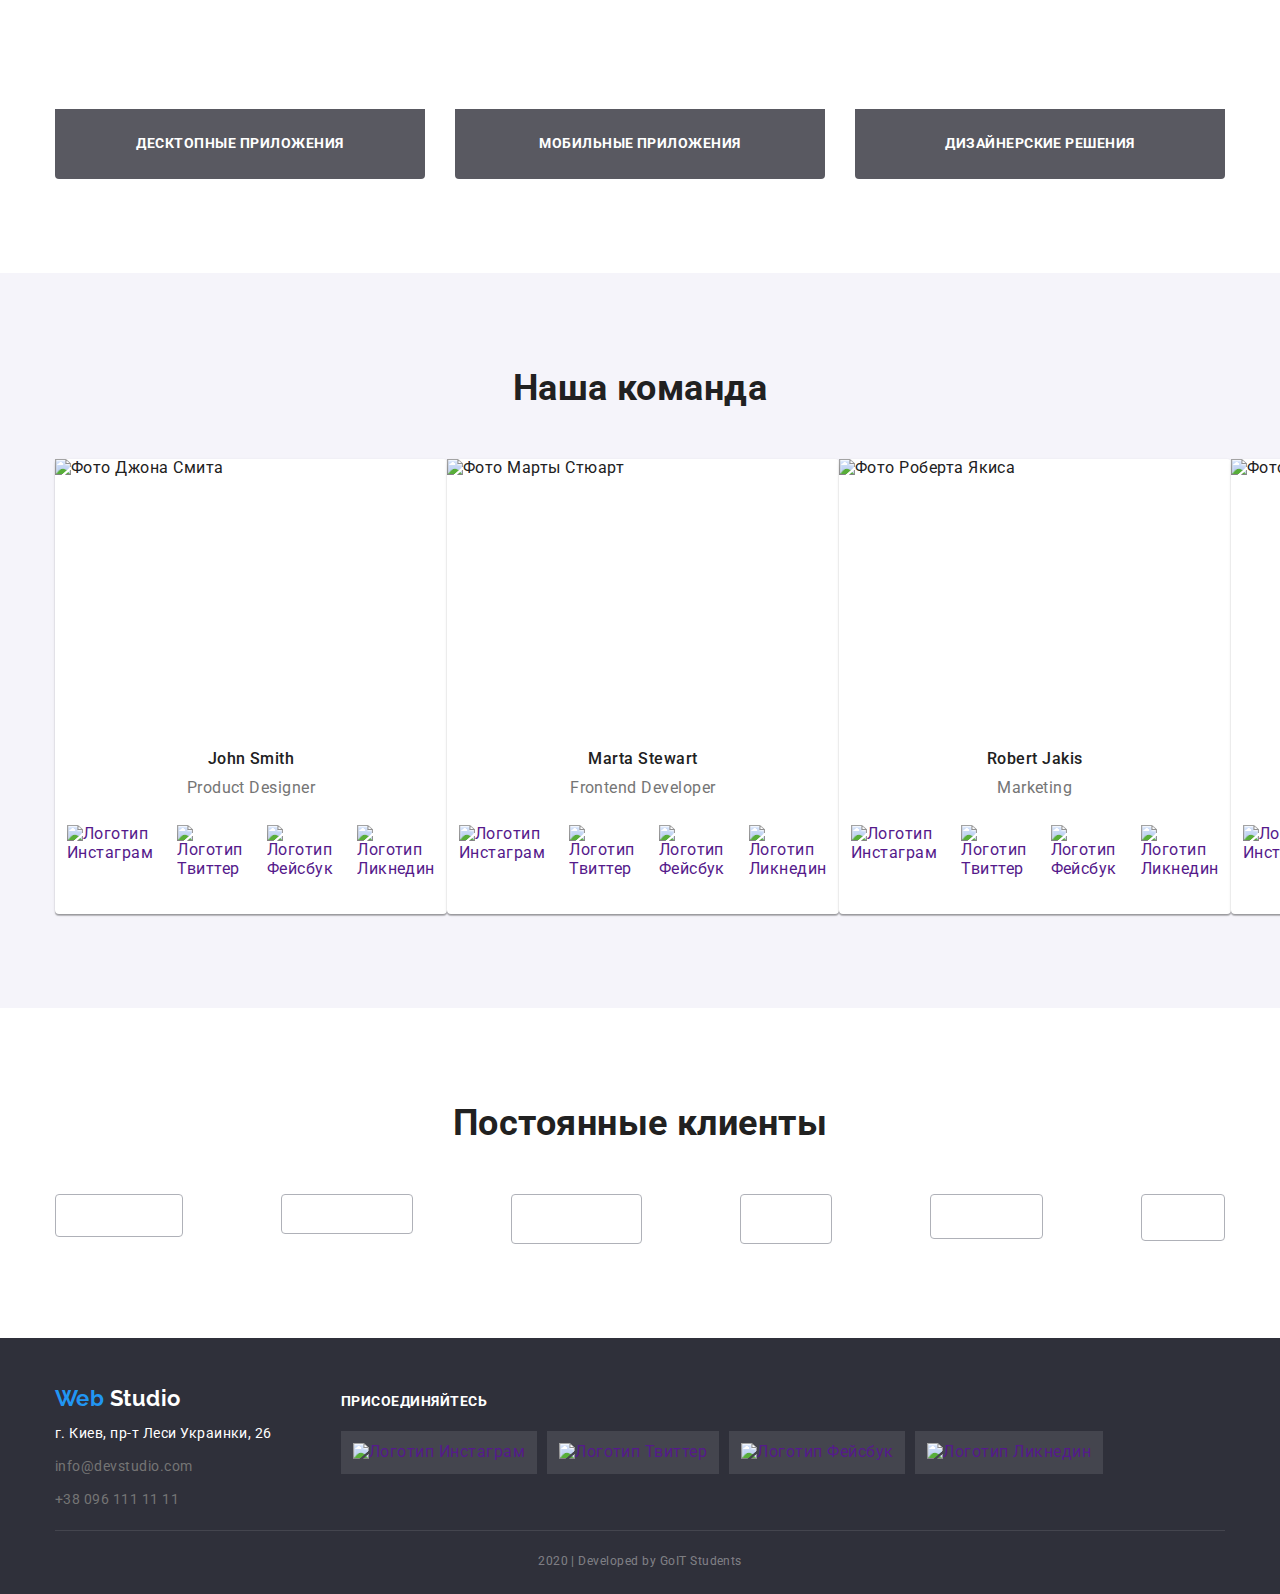
==== commit ab5f7e16: "внесены правки, кроме отдельного 1 случая в портфолио" ====
--- a/index.html
+++ b/index.html
@@ -38,28 +38,28 @@
                 <ul class="advantages">
                     <li class="advantages-element">
                         <div class="advantages-content">
-                            <img src="./images/satellite-dish.svg " alt="Иконка спутниковой тарелки">
+                            <img src="./images/satellite-dish.svg " alt="Иконка спутниковой тарелки" class="satellite-dish">
                             <h3 class="advantages-title">Внимание к деталям</h3>
                             <p class="advantages-description">Идейные соображения, а также начало повседневной работы по формированию позиции.</p>
                         </div>
                     </li>
                     <li class="advantages-element">
                         <div class="advantages-content">
-                            <img src="./images/clock.svg" alt="Иконка часов">
+                            <img src="./images/clock.svg" alt="Иконка часов" class="clock">
                             <h3 class="advantages-title">Пунктуальность</h3>
                             <p class="advantages-description">Задача организации, в особенности же рамки и место обучения кадров влечет за собой.</p>
                         </div>
                     </li>
                     <li class="advantages-element">
                         <div class="advantages-content">
-                            <img src="./images/computer.svg" alt="Иконка ноутбука">
+                            <img src="./images/computer.svg" alt="Иконка ноутбука" class="computer">
                             <h3 class="advantages-title">Планирование</h3>
                             <p class="advantages-description">Равным образом консультация с широким активом в значительной степени обуславливает.</p>
                         </div>
                     </li>
                     <li class="advantages-element">
                         <div class="advantages-content">
-                            <img src="./images/cosmonaut.svg" alt="Логотип космонафта">
+                            <img src="./images/cosmonaut.svg" alt="Логотип космонафта" class="cosmonaut">
                             <h3 class="advantages-title">Современные технологии</h3>
                             <p class="advantages-description">Значимость этих проблем настолько очевидна, что реализация плановых заданий.</p>
                         </div>
@@ -173,7 +173,7 @@
                     </address>
                 </div>
 
-                <div class="footer-flex-block">
+                <div class="footer-flex-block network">
                     <h2 class="join">присоединяйтесь</h2>
                     <ul class="social-links-footer">
                         <li class="social-logo"><a href="" class="join-link"><img src="./images/social-links-white/instagram-white.svg" alt="Логотип Инстаграм" class="join-photo"></a></li>
@@ -184,7 +184,6 @@
                 </div>
                 
             </section>
-            <div class="line"></div>
             <p class="developers">2020 | Developed by GoIT Students</p>
         </div>
     </footer>
--- a/css/style.css
+++ b/css/style.css
@@ -25,7 +25,7 @@
     --header-line-color: #ECECEC;
 }
 
-html {
+/* html {
 	box-sizing: border-box;
 }
 
@@ -33,7 +33,7 @@
 *::before,
 *::after {
 	box-sizing: inherit;
-}
+} */
 
 body{
     color: var(--primary-text-color);
@@ -44,6 +44,12 @@
     font-weight: 400;
 }
 
+img{​  
+    display: block;
+    max-width: 100%;
+    height: auto;
+}
+
 /*.title-section,*/ .team ul, .team .title, .team p, .logo, .join, .contacts > p{
     padding: 0;
     margin: 0;
@@ -52,7 +58,7 @@
 .container {
     margin-left: auto;
     margin-right: auto;
-    width: 1230px;
+    width: 1200px;
     padding-left: 15px;
     padding-right: 15px;
     /* outline: 2px solid tomato; */
@@ -67,7 +73,7 @@
 
 /* Логотип */
 .nav-logo{
-    margin-right: 86px;
+    margin-right: 85px;
 }
 
 span.first-name,
@@ -207,6 +213,7 @@
     margin: 0;
     display: flex;
     padding-top: 94px;
+    padding-bottom: 94px;
 }
 
 .advantages-element, .benefit-item{
@@ -228,13 +235,22 @@
     margin-bottom: 30px;
     background-color: var(--resources-portfolio-color);
     border-radius: 4px;
-    max-width: 278px;
-    padding: 25px 106.34px;
+    max-width: 270px;
+    height: 120px;
+    /* padding: 25px 106.34px; */
 }
 
 .advantages img:hover,
 .advantages img:focus{
     background-color: var(--link-color);
+}
+
+.satellite-dish{
+    padding: 25px 102.34px;
+}
+
+.clock, .computer, .cosmonaut{
+    padding: 25px 100px;
 }
 
 .advantages-title{
@@ -249,7 +265,7 @@
 .advantages-description{
     margin: 0;
     color: var(--secondary-text-color);
-    width: 278px;
+    max-width: 270px;
     font-size: 14px;
     line-height: 1.7;
     margin-bottom: 0px;
@@ -287,6 +303,7 @@
 .employment-section{
     padding-top: 94px;
     padding-bottom: 94px;
+    border-top: 1px solid var(--header-line-color);
     /* margin-bottom: 94px; */
 }
 
@@ -294,11 +311,13 @@
     display: block;
     margin-bottom: 0px;
     /* min-width: auto; */
+    border-radius: 4px;
+    height: 294px;
 }
 
 .benefit-item .capabilities{
     display: block;
-    padding: 27px 82px;
+    padding: 27px 80px;
     
     color: var(--third-text-color);
     font-weight: 700;
@@ -308,11 +327,8 @@
     text-align: center;
     text-transform: uppercase;
     background-color: var(--benefit-capabilities-color);
-    border-radius: 0px 0px 4px 4px;
-/* 
-    max-width: 380px; */
-    
-    letter-spacing: 0.03em;
+    border-radius: 0px 0px 4px 4px; 
+    /* letter-spacing: 0.03em; */
 }
 
 /* Наша команда */
@@ -342,11 +358,12 @@
     box-shadow: 0px 2px 1px rgba(0, 0, 0, 0.2), 0px 1px 1px rgba(0, 0, 0, 0.14), 0px 1px 3px rgba(0, 0, 0, 0.12);
     border-radius: 4px;
     padding-bottom: 24px;
-    max-width: 270px;
 }
 
 .team-flex-photo{
     margin-bottom: 30px;
+    display: block;
+    height: 260px;
 }
 
 .team-flex .title{
@@ -394,7 +411,7 @@
 /* Постоятнные клиенты */
 .employment-partners{
     padding-top: 94px;
-    margin-bottom: 94px;
+    padding-bottom: 94px;
 }
 
 .partners, .partners a{
@@ -411,7 +428,7 @@
 .partners img{
     border: 1px solid var(--border-partners-company-color);
     border-radius: 4px;
-    min-width: 175px;
+    max-width: 170px;
     /* margin-top: 50px;
     margin-bottom: 94px; */
 }
@@ -421,27 +438,27 @@
 }
 
 .partners .yaco{
-    padding: 21px 65px;
+    padding: 20px 62.73px 20.77px 63px;
     display: block;
 }
 .partners .tagline{
-    padding: 19px 68px;
+    padding: 19px 65px;
     display: block;
 }
 .partners .company{
-    padding: 24px 71px 24.73px 63px;
+    padding: 24px 64px 23.4px 65px;
     display: block;
 }
 .partners .foster{
-    padding: 25px 46px 24.28px 47px;
+    padding: 24px 45px;
     display: block;
 }
 .partners .brand{
-    padding: 22px 58px;
+    padding: 22px 55px 21px 56px;
     display: block;
 }
 .partners .tag-line{
-    padding: 23px 43px;
+    padding: 22px 40.52px 22.56px 41px;
     display: block;
 }
 
@@ -451,39 +468,49 @@
 }
 
 /* portfolio */
-.resources{
+.filtres{
+    padding-top: 93px;
+    padding-bottom: 50px;
+}
+
+.filtres-resources{
     display: flex;
     justify-content: center;
     margin: 0;
     padding: 0;
-    margin-top: 93px;
-}
-
-button{
+}
+
+.filtres-resources-button{
     margin-right: 8px;
 }
 
-.resources button{
-    font-family: Roboto;
-    font-style: normal;
+.filtres-resources-button:last-child{
+    margin-right: 0px;
+}
+
+.filtres-resources button{
+    padding: 6px 22px;
+
+    /* font-family: Roboto; 
+    font-style: normal;  */
     font-weight: 500;
     font-size: 16px;
     line-height: 1.63;
     text-align: center;
-    letter-spacing: 0.03em;
     border: 0px;
     min-width: 73px;
-    padding: 6px 22px;
-}
-
-.resources button:hover,
-.resources button:focus{
+}
+
+.filtres-resources button:hover,
+.filtres-resources button:focus{
     color: var(--third-text-color);
 }
 
 .works{
-    padding-top: 50px;
-    padding-bottom: 114px;
+    /* padding: 0;
+    margin: 0; */
+    /* padding-top: 50px; */
+    padding-bottom: 94px;
 }
 
 .portfolio{
@@ -493,16 +520,28 @@
     padding: 0;
     margin: 0;
 }
+
 .portfolio-links{
     width: calc((100% - 30px * 2) / 3);
     margin-right: 30px;
-    margin-top: 50px;
+    margin-top: 30px;
+    /* margin-top: 50px; */
 }
 
 .portfolio-links:nth-child(3n){
     margin-right: 0px;
 }
 
+.portfolio-links:nth-child(-n + 3){
+    margin-top: 0px;
+}
+
+.portfolio-elements{
+    border-top-right-radius: 5px;
+    border-top-left-radius: 5px;
+    overflow: hidden;
+}
+
 .portfolio-elements, .portfolio-elements > img{
     display: block;
     margin-right: 0px;
@@ -510,18 +549,14 @@
 
 .portfolio img{
     margin-bottom: 0px;
-}
-
-.portfolio h2{
-    color: var(--primary-text-color);
-    font-weight: 700;
-    font-size: 18px;
-    line-height: 2;
-    letter-spacing: 0.06em;
-    text-align: left;
-    margin-top: 20px;
-    margin-bottom: 0px;
-    padding-left: 24px;
+    height: 294px;
+}
+
+.portfolio-card{     
+    border: 1px solid #EEEEEE;
+    border-bottom-right-radius: 5px;
+    border-bottom-left-radius: 5px;
+    padding: 20px 24px;
 }
 
 .portfolio .text{
@@ -533,17 +568,26 @@
     line-height: 1.56;
     padding: 0;
     margin: 0;
-    padding-left: 24px;
-}
-
-.portfolio .product{
+}
+
+.portfolio-card h2{
+    color: var(--primary-text-color);
+    font-weight: 700;
+    font-size: 18px;
+    line-height: 2;
+    letter-spacing: 0.06em;
+    text-align: left;
+    margin: 0;
+    padding: 0;
+}
+
+.portfolio-card .product{
     color: var(--secondary-text-color);
     font-size: 16px;
     line-height: 1.86;
     text-align: left;
     margin-top: 4px;
     margin-bottom: 0px;
-    padding-left: 24px;
 }
 
 .hidden{
@@ -561,10 +605,15 @@
 
 .footer-flex{
     display: flex;
+    align-items: baseline;
 }
 
 .footer-flex-block{
     margin-top: 48px;
+}
+
+.network{
+    margin-left: 69px;
 }
 
 footer{
@@ -621,9 +670,9 @@
 }
 
 .join{
-    padding-top: 8px;
+    /* padding-top: 8px; */
     margin-bottom: 0px;
-    margin-left: 179px;
+
 
     color: var(--third-text-color);
     font-weight: 700;
@@ -633,15 +682,6 @@
     text-align: left;
 }
 
-.line{
-    display: inline-block;
-    margin-top: 28px;
-    margin-left: auto;
-    margin-right: auto;
-    width: 1200px;
-    outline: 1px solid var(--line-developers-color);
-}
-
 .developers{
     color: var(--developers-color);
     font-size: 12px;
@@ -649,12 +689,13 @@
     text-align: center;
     margin-top: 18px;
     margin-bottom: 0;
+    padding-top: 18px;
+    border-top: 1px solid var(--line-developers-color);
 }
 
 .join-photo{
     display: block;
     padding: 12px;
-    margin-top: 21px;
     background-color: var(--line-developers-color);
 }
 
@@ -673,7 +714,7 @@
     display: flex;
     margin: 0;
     padding: 0;
-    margin-left: 179px;
+    margin-top: 21px;
 }
 
 .social-logo{
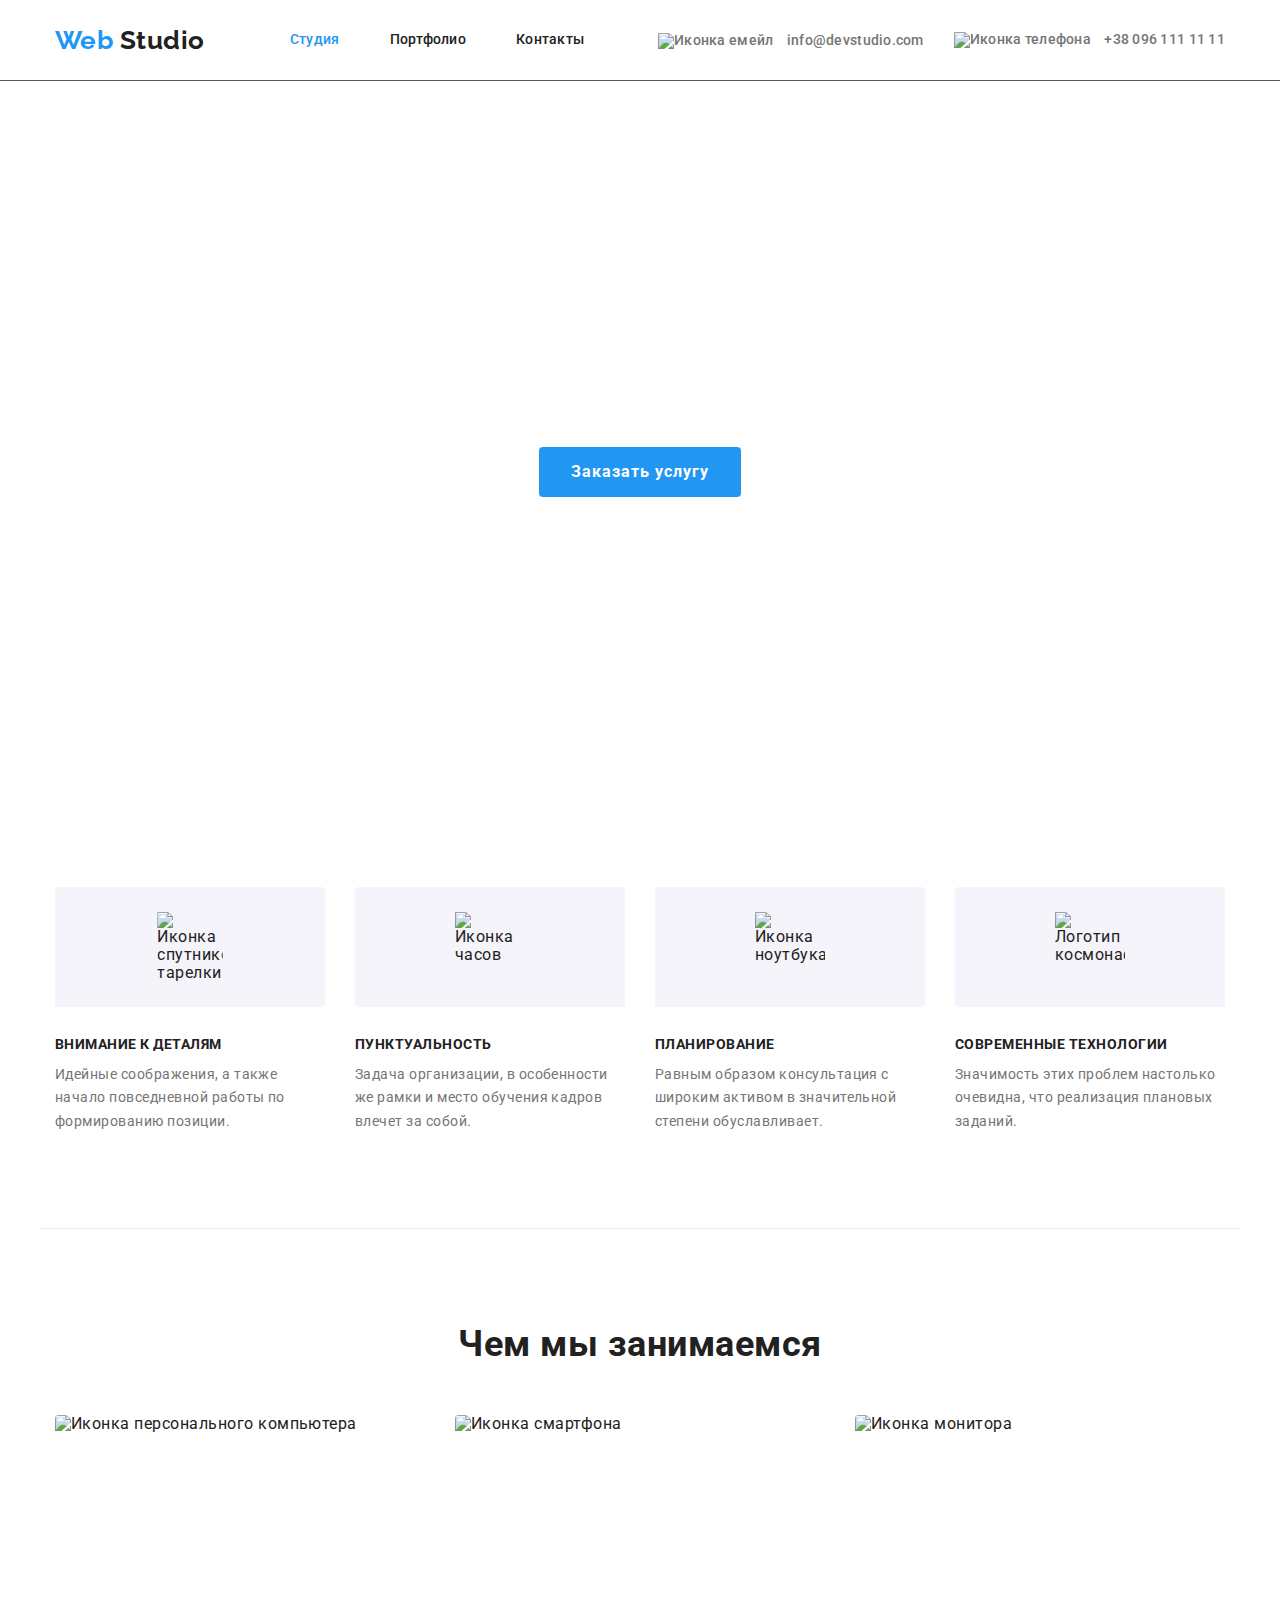
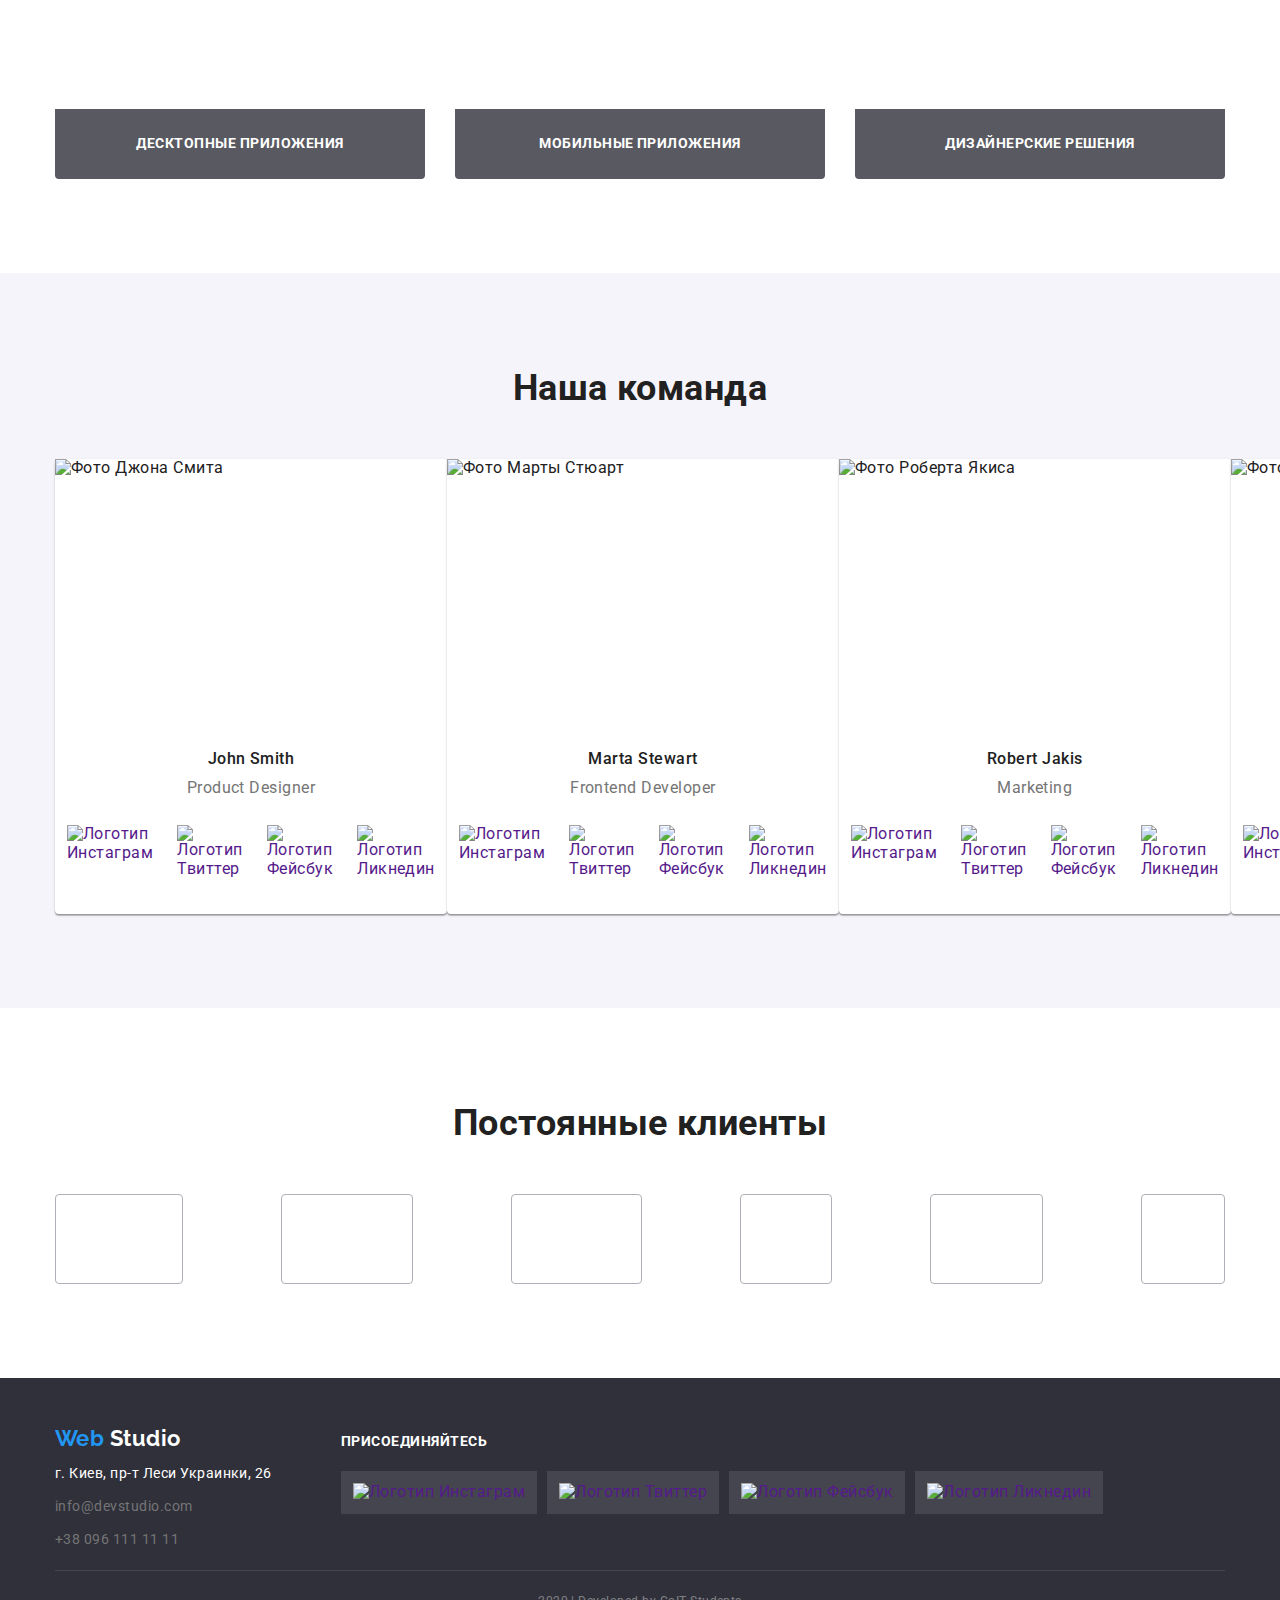
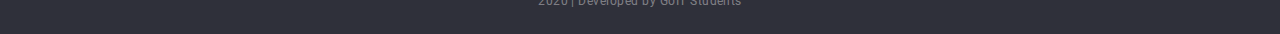
==== commit 0b408c78: "готовое и на проверку" ====
--- a/index.html
+++ b/index.html
@@ -146,12 +146,12 @@
             <div class="container employment-partners">
                 <h2 class="title-section">Постоянные клиенты</h2>
                 <ul class="partners">
-                    <li><a href=""><img src="./images/partners/ya&co.svg" alt="" class="yaco"></a></li>
-                    <li><a href=""><img src="./images/partners/tagline_co.svg" alt="" class="tagline"></a></li>
-                    <li><a href=""><img src="./images/partners/company.svg" alt="" class="company"></a></li>
-                    <li><a href=""><img src="./images/partners/foster_peters.svg" alt="" class="foster"></a></li>
-                    <li><a href=""><img src="./images/partners/brand.svg" alt="" class="brand"></a></li>
-                    <li><a href=""><img src="./images/partners/tag_line_co.svg" alt="" class="tag-line"></a></li>
+                    <li class="partners-image"><a href=""><img src="./images/partners/ya&co.svg" alt="" class="yaco"></a></li>
+                    <li class="partners-image"><a href=""><img src="./images/partners/tagline_co.svg" alt="" class="tagline"></a></li>
+                    <li class="partners-image"><a href=""><img src="./images/partners/company.svg" alt="" class="company"></a></li>
+                    <li class="partners-image"><a href=""><img src="./images/partners/foster_peters.svg" alt="" class="foster"></a></li>
+                    <li class="partners-image"><a href=""><img src="./images/partners/brand.svg" alt="" class="brand"></a></li>
+                    <li class="partners-image"><a href=""><img src="./images/partners/tag_line_co.svg" alt="" class="tag-line"></a></li>
                 </ul>
             </div>
         </section>
--- a/css/style.css
+++ b/css/style.css
@@ -155,7 +155,6 @@
 }
 
 .nav-contacts .image{
-    vertical-align: middle;
     margin-right: 10px;
 }
 
@@ -429,6 +428,7 @@
     border: 1px solid var(--border-partners-company-color);
     border-radius: 4px;
     max-width: 170px;
+    min-height: 90px;
     /* margin-top: 50px;
     margin-bottom: 94px; */
 }
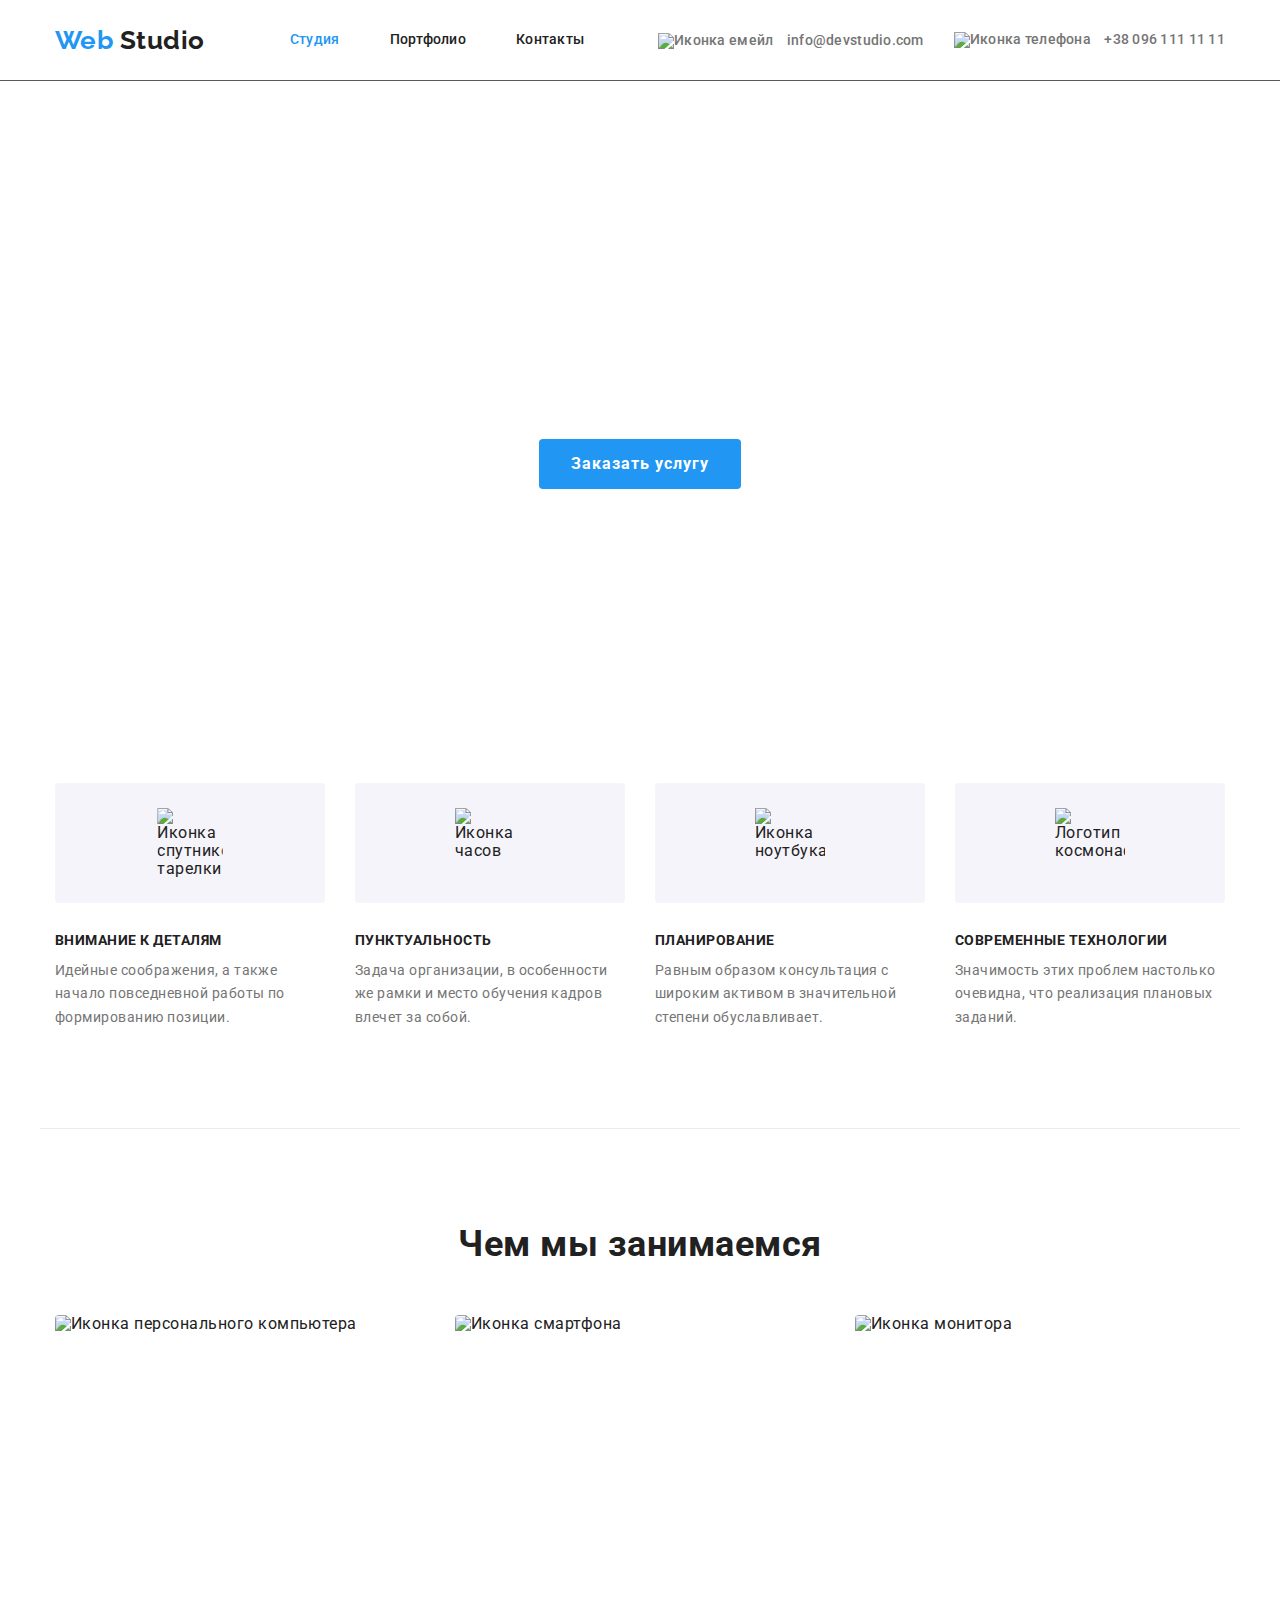
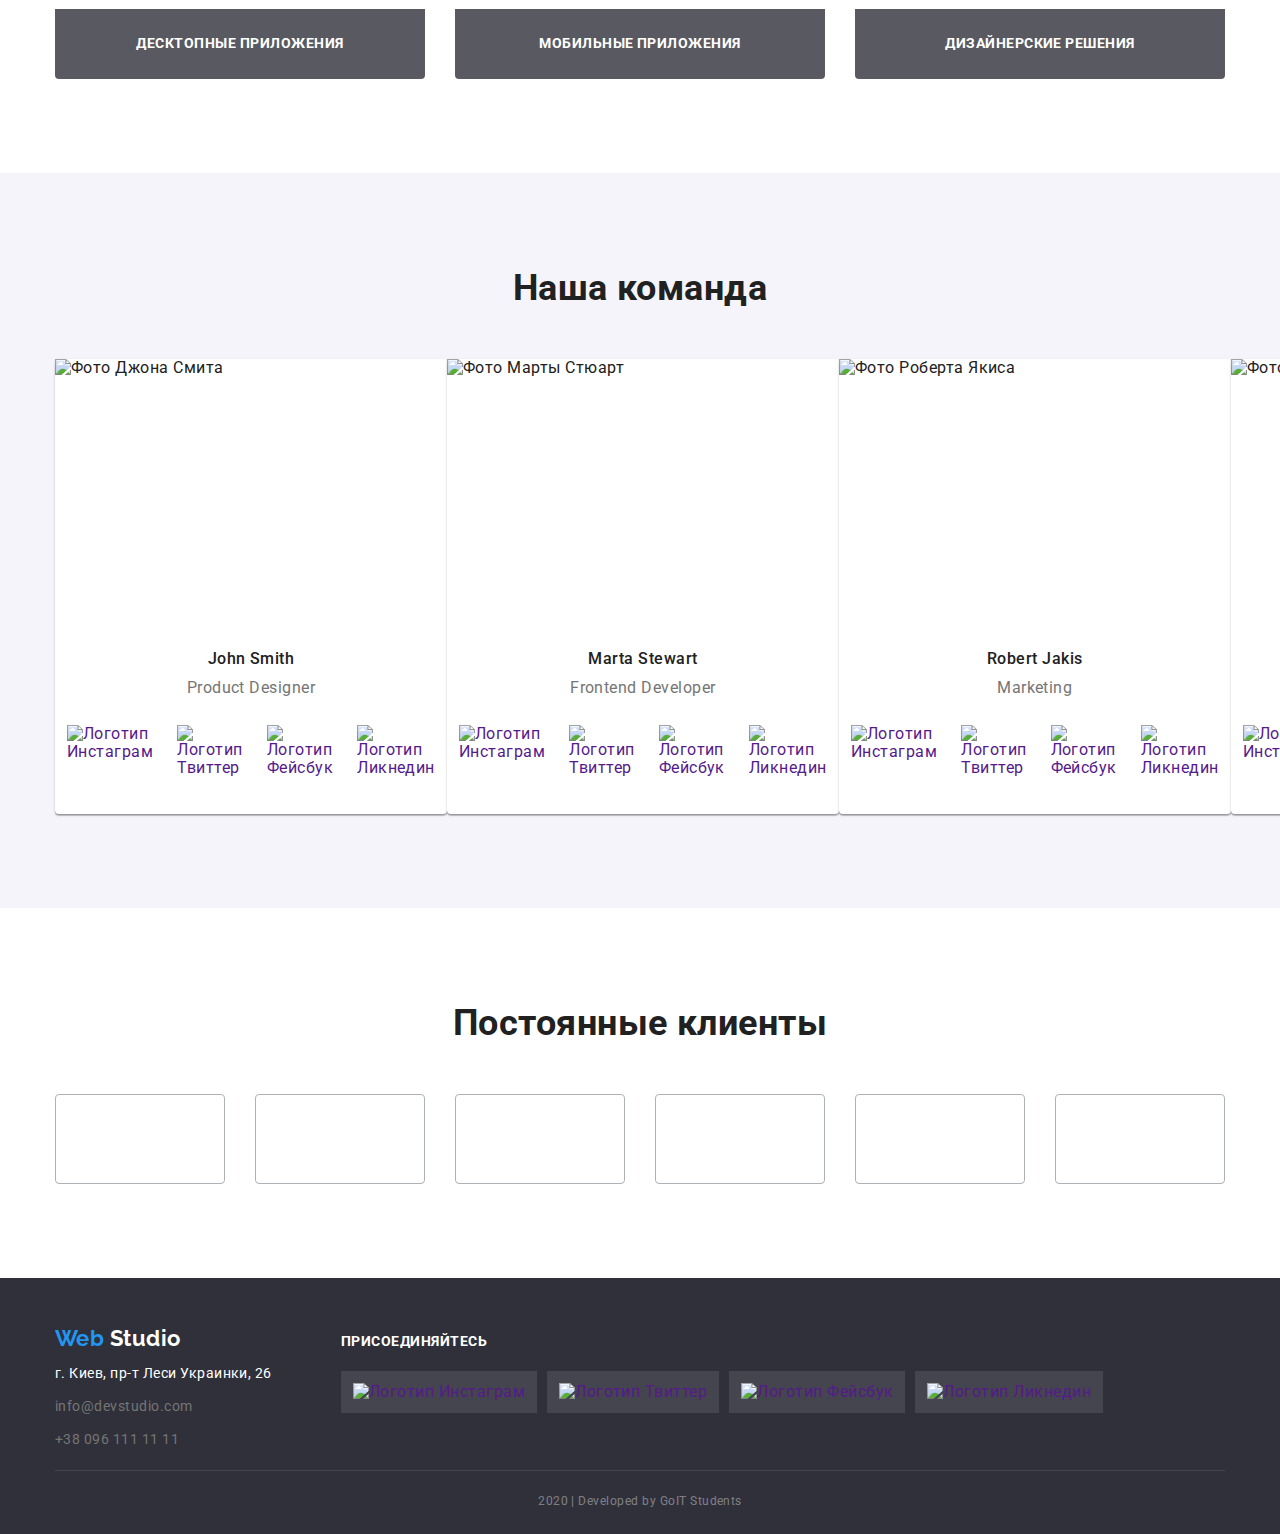
==== commit 826e8dce: "готовая домашняя работа" ====
--- a/index.html
+++ b/index.html
@@ -37,28 +37,28 @@
             <div class="container">
                 <ul class="advantages">
                     <li class="advantages-element">
-                        <div class="advantages-content">
+                        <div>
                             <img src="./images/satellite-dish.svg " alt="Иконка спутниковой тарелки" class="satellite-dish">
                             <h3 class="advantages-title">Внимание к деталям</h3>
                             <p class="advantages-description">Идейные соображения, а также начало повседневной работы по формированию позиции.</p>
                         </div>
                     </li>
                     <li class="advantages-element">
-                        <div class="advantages-content">
+                        <div>
                             <img src="./images/clock.svg" alt="Иконка часов" class="clock">
                             <h3 class="advantages-title">Пунктуальность</h3>
                             <p class="advantages-description">Задача организации, в особенности же рамки и место обучения кадров влечет за собой.</p>
                         </div>
                     </li>
                     <li class="advantages-element">
-                        <div class="advantages-content">
+                        <div>
                             <img src="./images/computer.svg" alt="Иконка ноутбука" class="computer">
                             <h3 class="advantages-title">Планирование</h3>
                             <p class="advantages-description">Равным образом консультация с широким активом в значительной степени обуславливает.</p>
                         </div>
                     </li>
                     <li class="advantages-element">
-                        <div class="advantages-content">
+                        <div>
                             <img src="./images/cosmonaut.svg" alt="Логотип космонафта" class="cosmonaut">
                             <h3 class="advantages-title">Современные технологии</h3>
                             <p class="advantages-description">Значимость этих проблем настолько очевидна, что реализация плановых заданий.</p>
--- a/css/style.css
+++ b/css/style.css
@@ -170,12 +170,12 @@
 /* Заглавие сайта - HERO */
 .hero{
     padding-top: 200px;
-    padding-bottom: 296px;
+    padding-bottom: 200px;
     text-align: center;
 }
 .hero .title{
     margin: 0;
-    margin-bottom: 46px;
+    margin-bottom: 38px;
 
     margin-left: auto;
     margin-right: auto;
@@ -213,6 +213,7 @@
     display: flex;
     padding-top: 94px;
     padding-bottom: 94px;
+    align-items: center;
 }
 
 .advantages-element, .benefit-item{
@@ -259,6 +260,7 @@
     text-transform: uppercase;
     margin: 0;
     margin-bottom: 10px;
+    height: 16px;
 }
 
 .advantages-description{
@@ -268,6 +270,7 @@
     font-size: 14px;
     line-height: 1.7;
     margin-bottom: 0px;
+    height: 75px;
 }
 
 /* Чем мы занимаемся */
@@ -425,40 +428,13 @@
 }
 
 .partners img{
-    border: 1px solid var(--border-partners-company-color);
-    border-radius: 4px;
-    max-width: 170px;
-    min-height: 90px;
+    display: block;
+    justify-content: center;
     /* margin-top: 50px;
     margin-bottom: 94px; */
 }
 
 .partners .href{
-    display: block;
-}
-
-.partners .yaco{
-    padding: 20px 62.73px 20.77px 63px;
-    display: block;
-}
-.partners .tagline{
-    padding: 19px 65px;
-    display: block;
-}
-.partners .company{
-    padding: 24px 64px 23.4px 65px;
-    display: block;
-}
-.partners .foster{
-    padding: 24px 45px;
-    display: block;
-}
-.partners .brand{
-    padding: 22px 55px 21px 56px;
-    display: block;
-}
-.partners .tag-line{
-    padding: 22px 40.52px 22.56px 41px;
     display: block;
 }
 
@@ -466,6 +442,17 @@
 .partners img:focus{
     background-color: var(--link-color);
 }
+
+.partners-image{
+    display: flex;
+    width: 170px;
+    height: 90px;
+    border: 1px solid var(--border-partners-company-color);
+    border-radius: 4px;
+    justify-content: center;
+    align-items: center;
+}
+
 
 /* portfolio */
 .filtres{
@@ -554,6 +541,7 @@
 
 .portfolio-card{     
     border: 1px solid #EEEEEE;
+    border-top: transparent;
     border-bottom-right-radius: 5px;
     border-bottom-left-radius: 5px;
     padding: 20px 24px;
